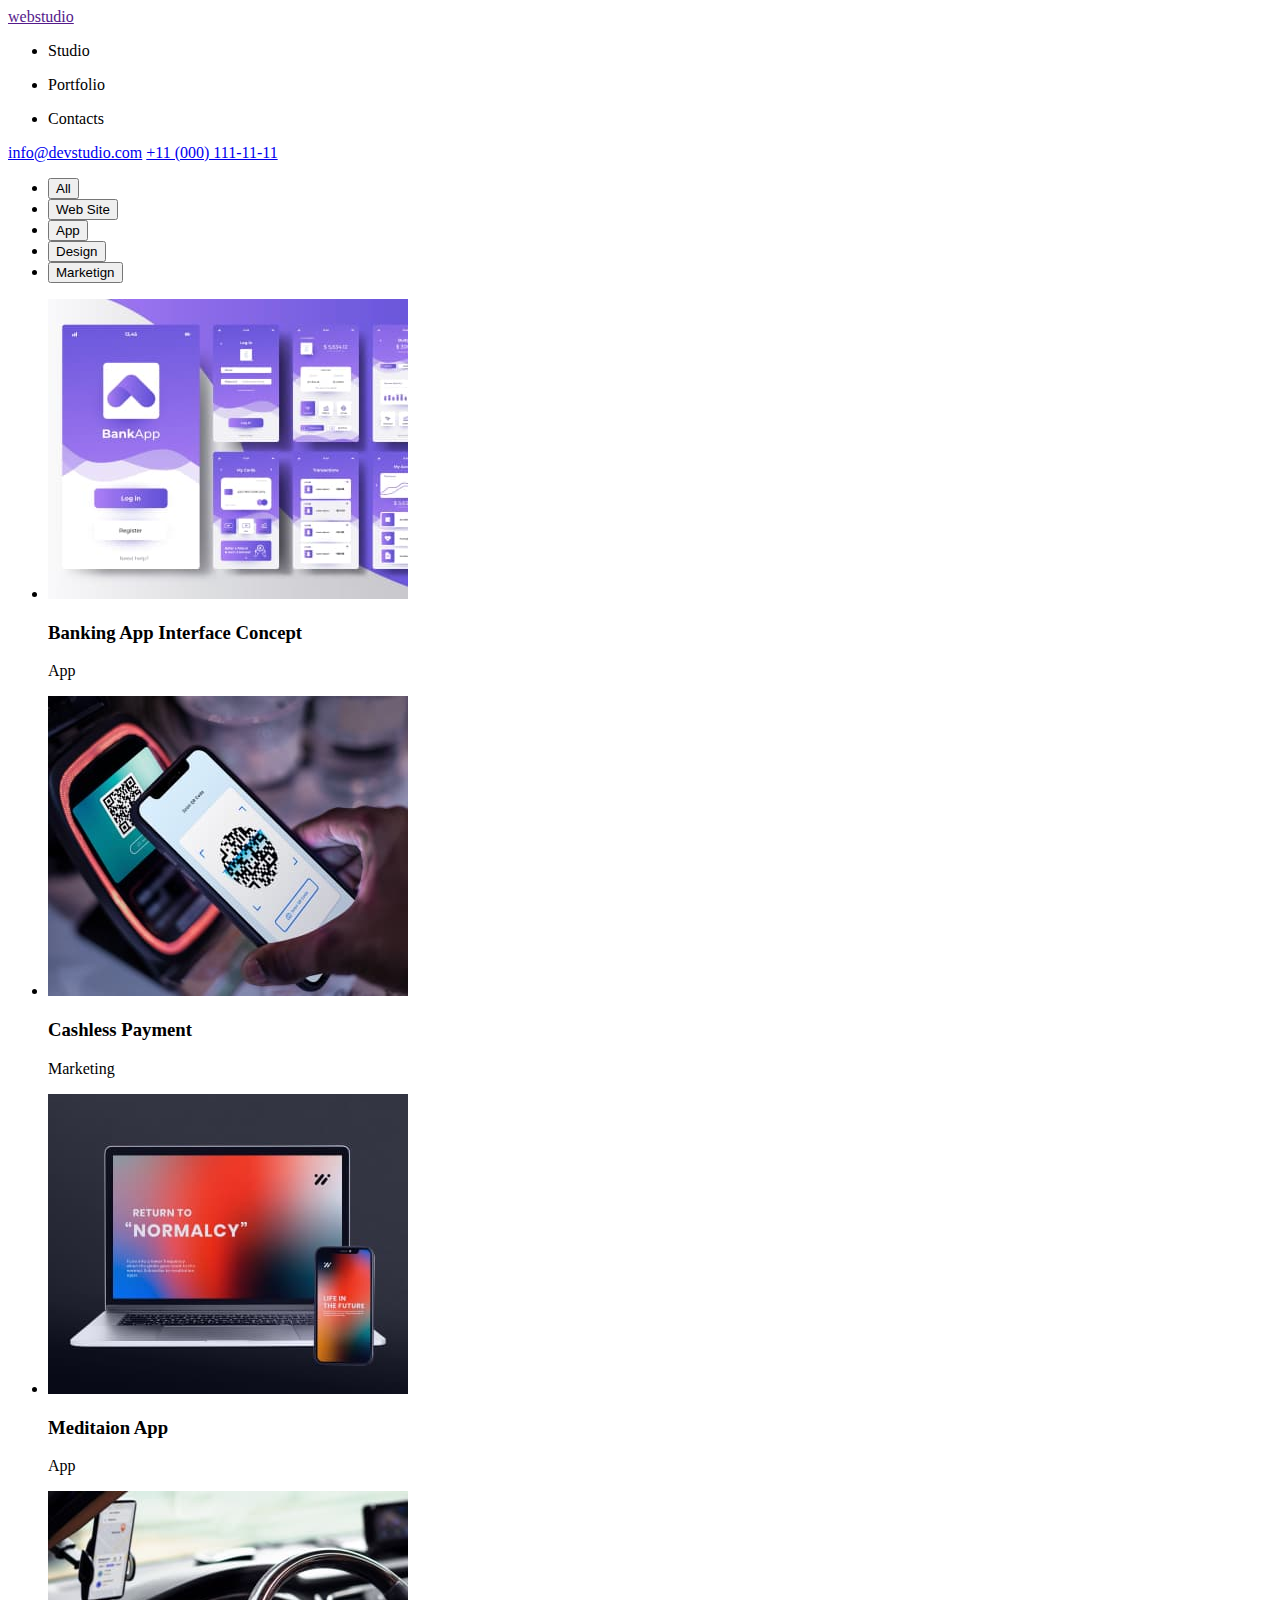
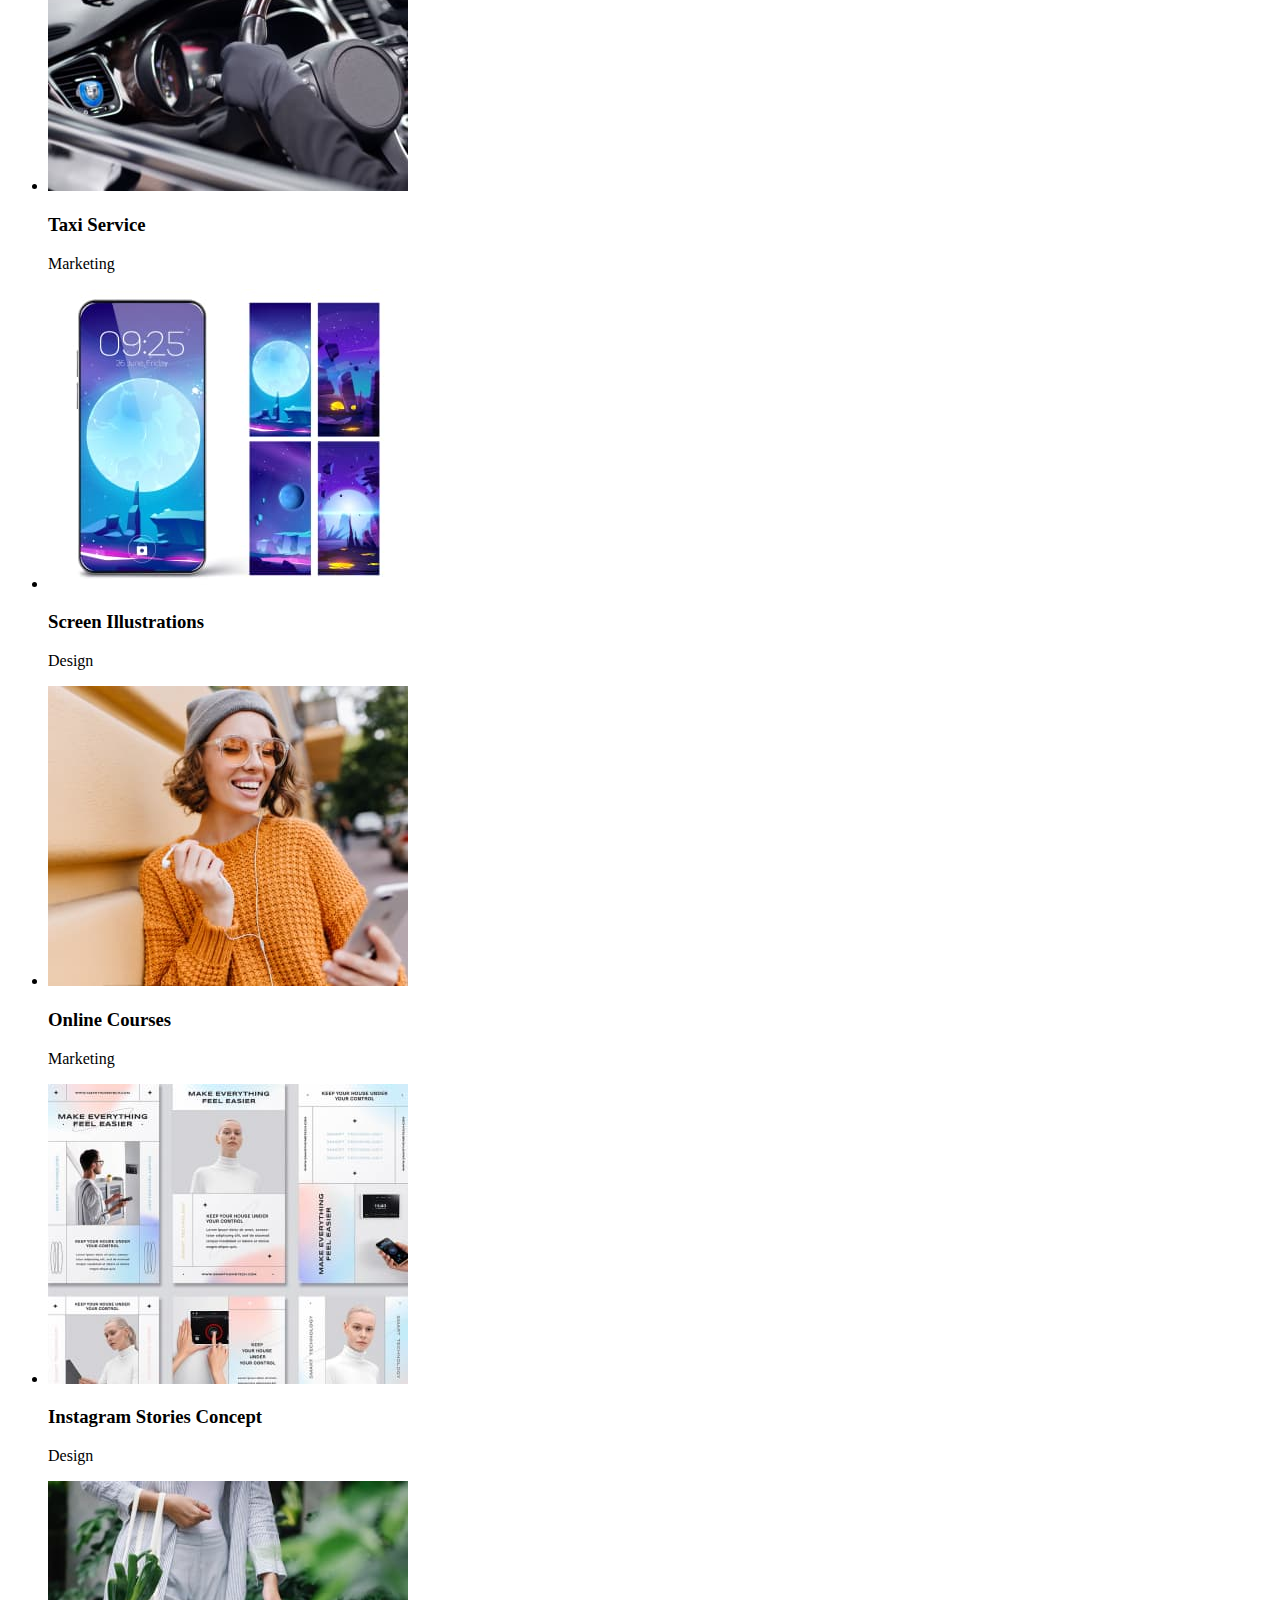
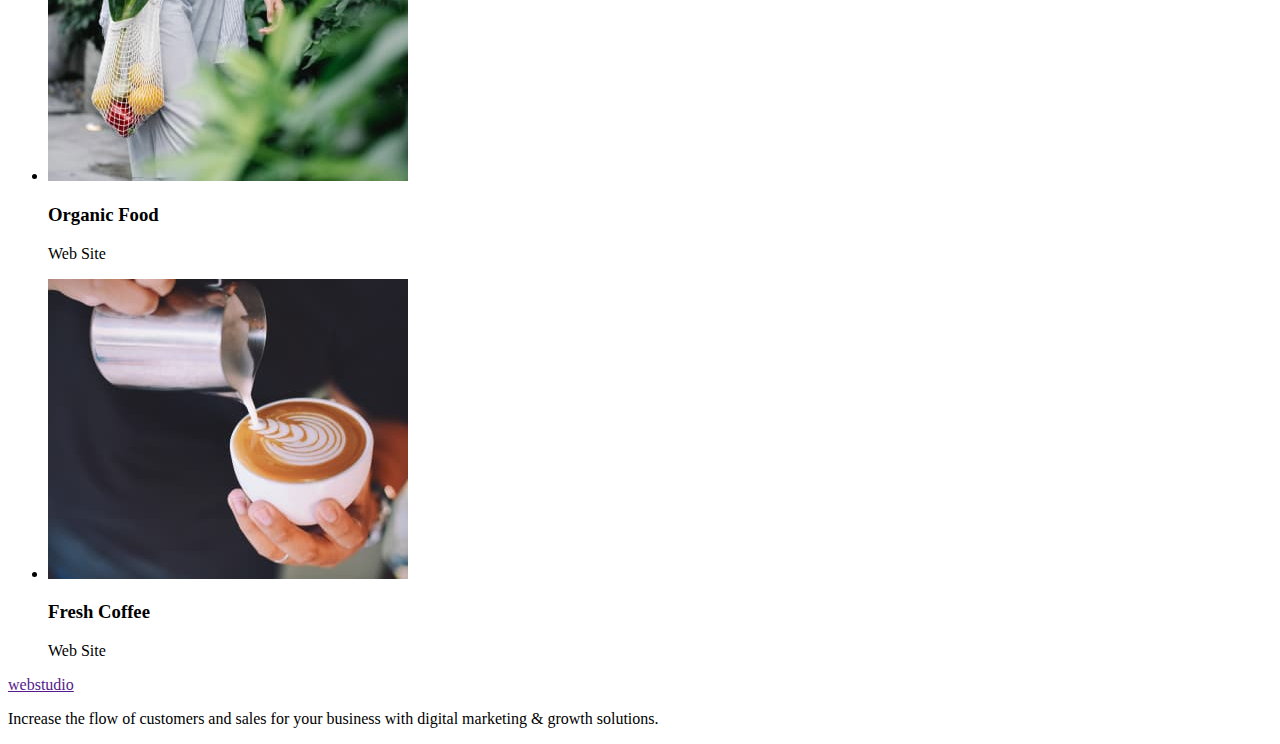
==== portfolio.html @ ae04b188 "made portfolio.html" ====
<!DOCTYPE html>
<html lang="en">
  <head>
    <meta charset="UTF-8" />
    <meta http-equiv="X-UA-Compatible" content="IE=edge" />
    <meta name="viewport" content="width=device-width, initial-scale=1.0" />
    <title>Document</title>
  </head>
  <body>
    <header>
      <a href="">webstudio</a>
      <nav>
        <ul>
          <li>
            <p><a href=""></a>Studio</p>
          </li>
          <li>
            <p><a href=""></a>Portfolio</p>
          </li>
          <li>
            <p><a href=""></a>Contacts</p>
          </li>
        </ul>
      </nav>
      <a href="mailto:info@devstudio.com">info@devstudio.com</a>
      <a href="tel:+110001111111">+11 (000) 111-11-11</a>
    </header>
    <main>
      <section>
        <ul>
          <li><button type="button">All</button></li>
          <li><button type="button">Web Site</button></li>
          <li><button type="button">App</button></li>
          <li><button type="button">Design</button></li>
          <li><button type="button">Marketign</button></li>
        </ul>
        <ul>
          <li>
            <img
              src="./images/portfolio-img-1.jpg"
              alt="banking app"
              width="360"
              height="300"
            />
            <h3>Banking App Interface Concept</h3>
            <p>App</p>
          </li>
          <li>
            <img
              src="./images/portfolio-img-2.jpg"
              alt="cashless payment"
              width="360"
              height="300"
            />
            <h3>Cashless Payment</h3>
            <p>Marketing</p>
          </li>
          <li>
            <img
              src="./images/portfolio-img-3.jpg"
              alt="meditation app"
              width="360"
              height="300"
            />
            <h3>Meditaion App</h3>
            <p>App</p>
          </li>
          <li>
            <img
              src="./images/portfolio-img-4.jpg"
              alt="taxi app"
              width="360"
              height="300"
            />
            <h3>Taxi Service</h3>
            <p>Marketing</p>
          </li>
          <li>
            <img
              src="./images/portfolio-img-5.jpg"
              alt="wallpaper app"
              width="360"
              height="300"
            />
            <h3>Screen Illustrations</h3>
            <p>Design</p>
          </li>
          <li>
            <img
              src="./images/portfolio-img-6.jpg"
              alt="online courses"
              width="360"
              height="300"
            />
            <h3>Online Courses</h3>
            <p>Marketing</p>
          </li>
          <li>
            <img
              src="./images/portfolio-img-7.jpg"
              alt="instagram stories"
              width="360"
              height="300"
            />
            <h3>Instagram Stories Concept</h3>
            <p>Design</p>
          </li>
          <li>
            <img
              src="./images/portfolio-img-8.jpg"
              alt="food website"
              width="360"
              height="300"
            />
            <h3>Organic Food</h3>
            <p>Web Site</p>
          </li>
          <li>
            <img
              src="./images/portfolio-img-9.jpg"
              alt="coffee website"
              width="360"
              height="300"
            />
            <h3>Fresh Coffee</h3>
            <p>Web Site</p>
          </li>
        </ul>
      </section>
    </main>
    <footer>
      <a href="">webstudio</a>
      <p>
        Increase the flow of customers and sales for your business with digital
        marketing & growth solutions.
      </p>
    </footer>
  </body>
</html>
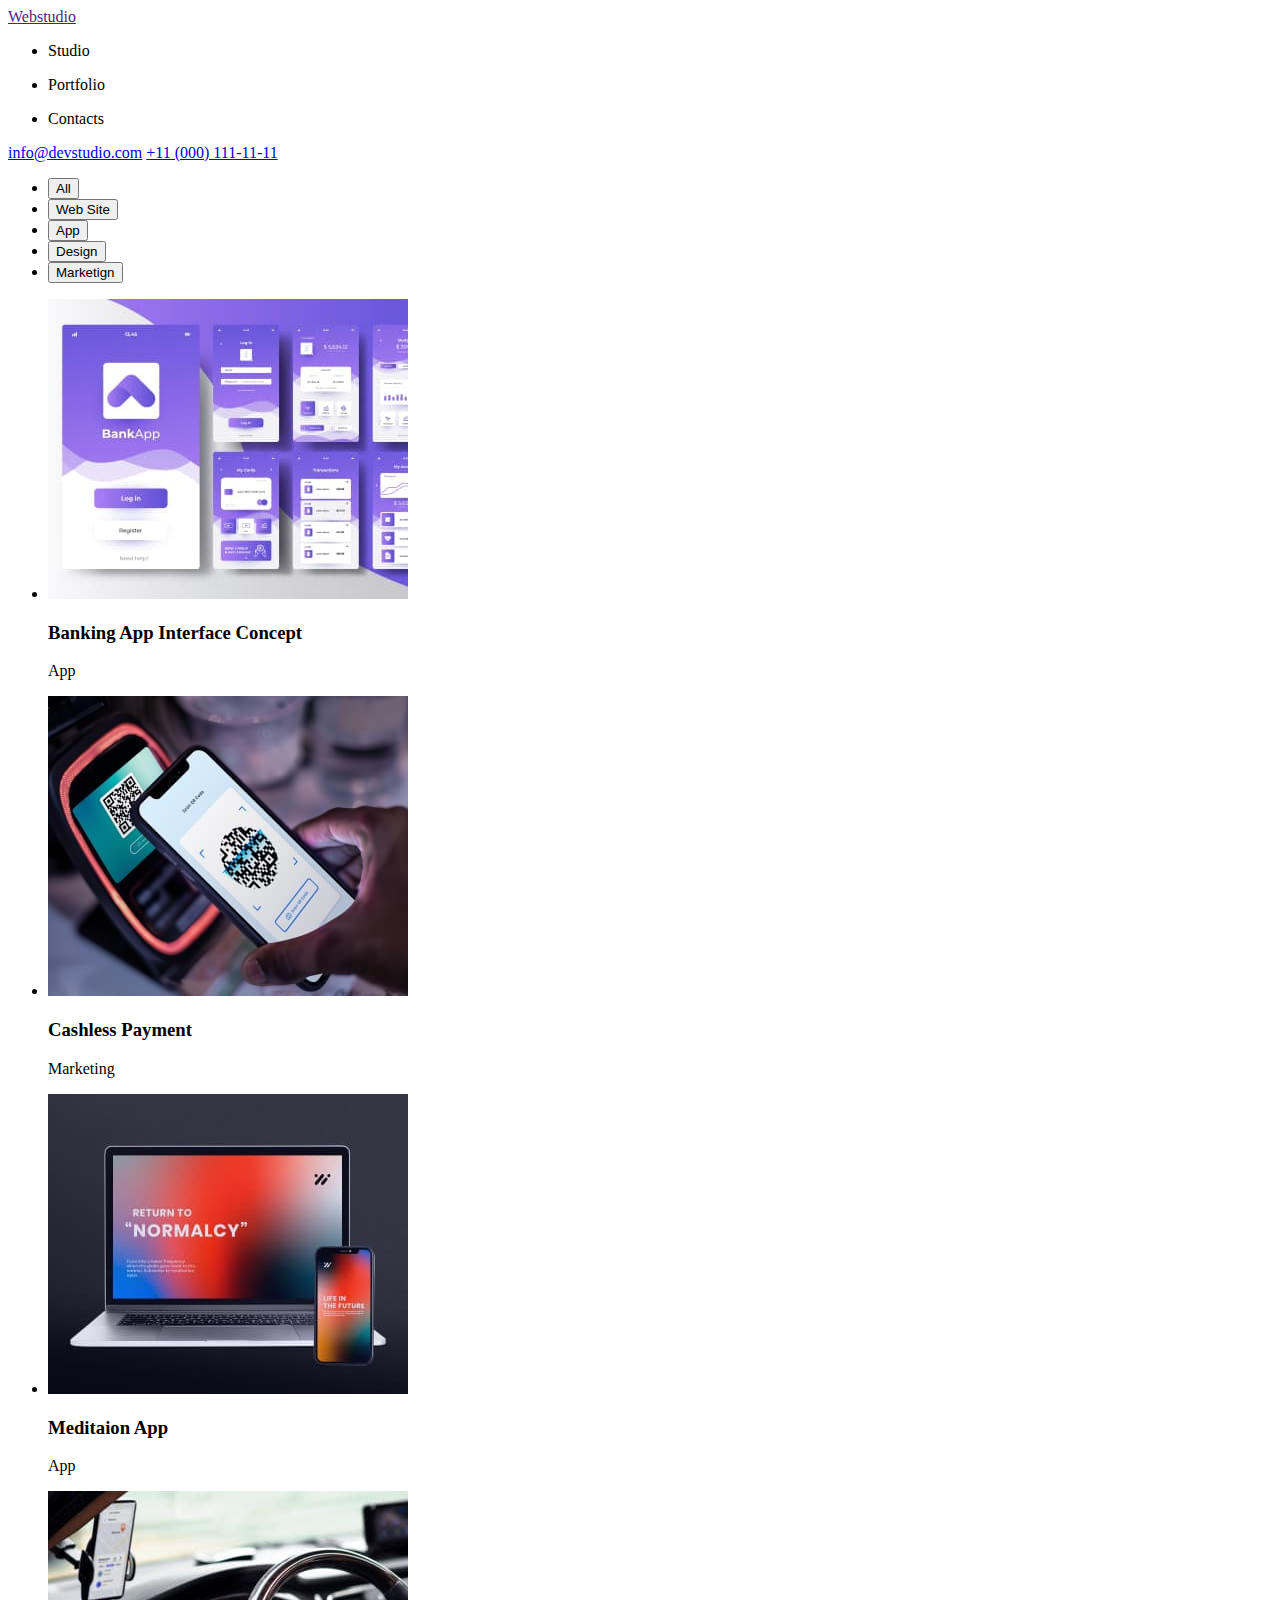
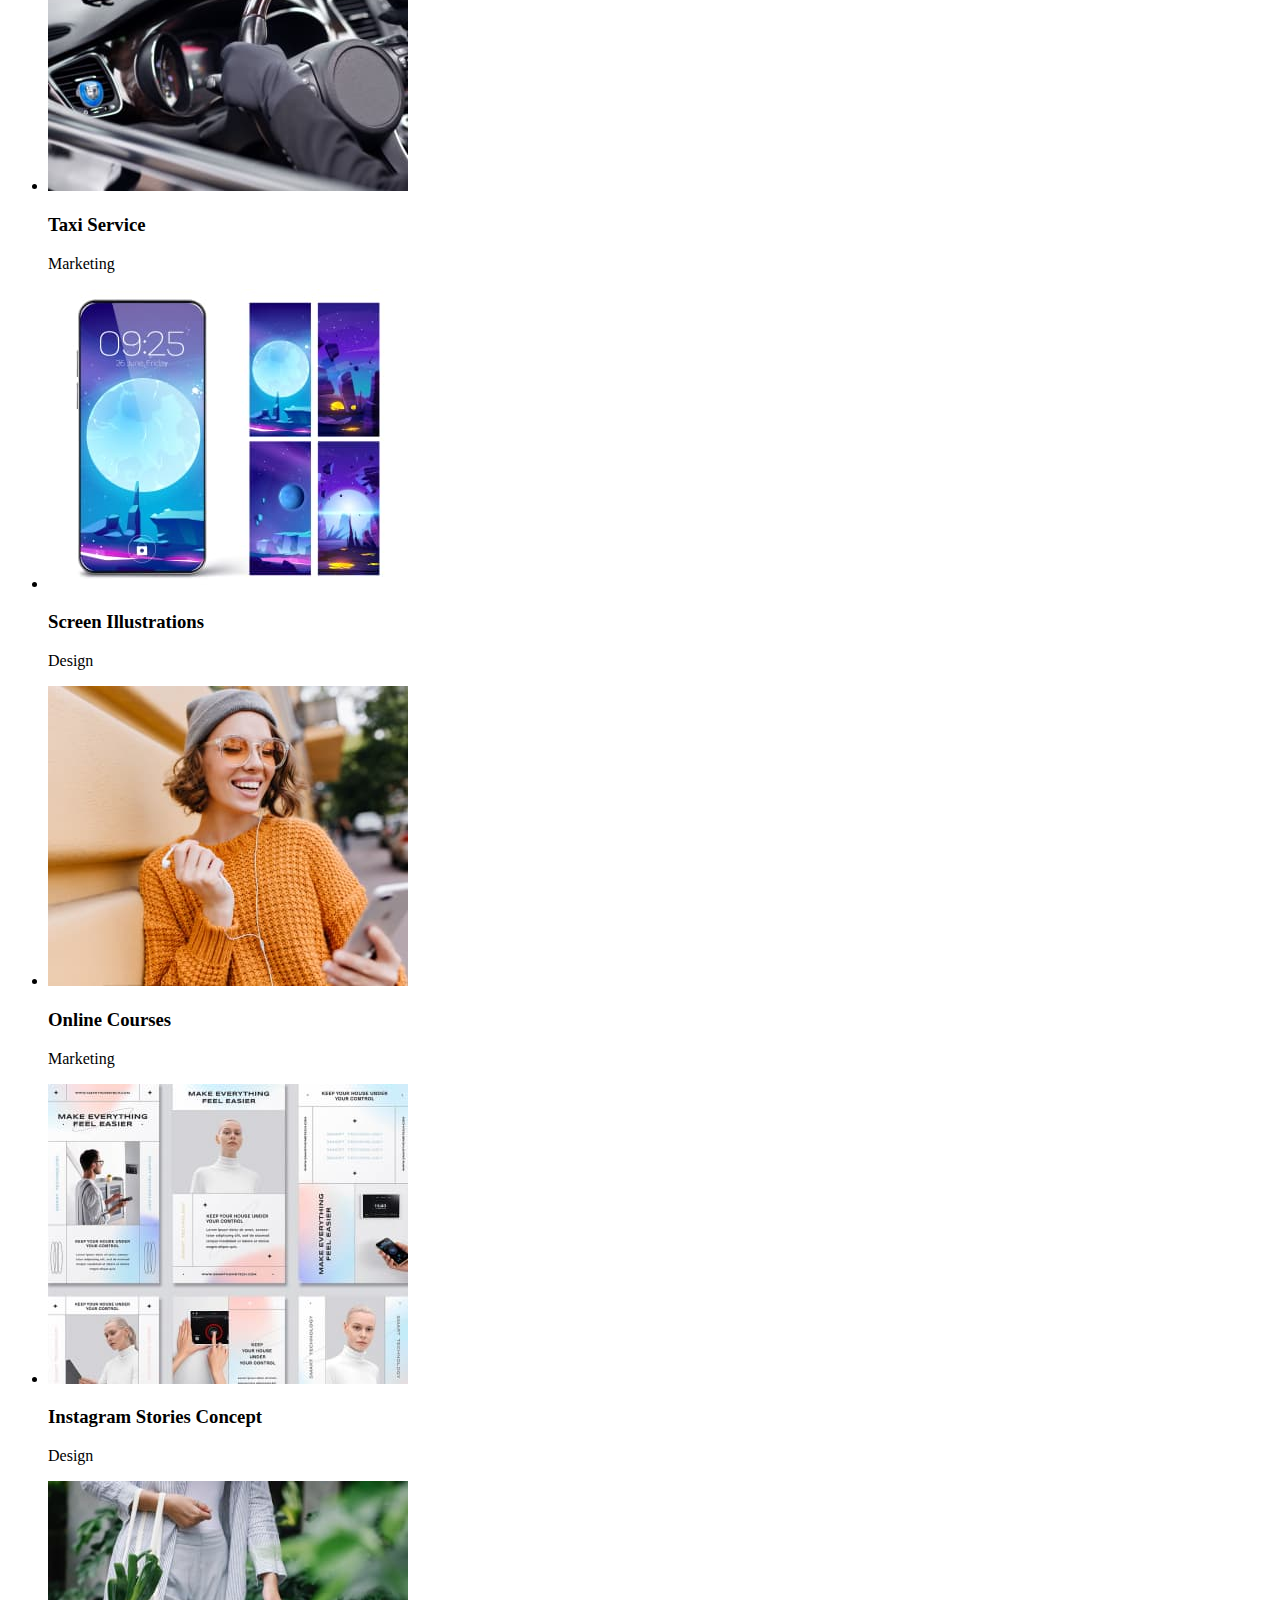
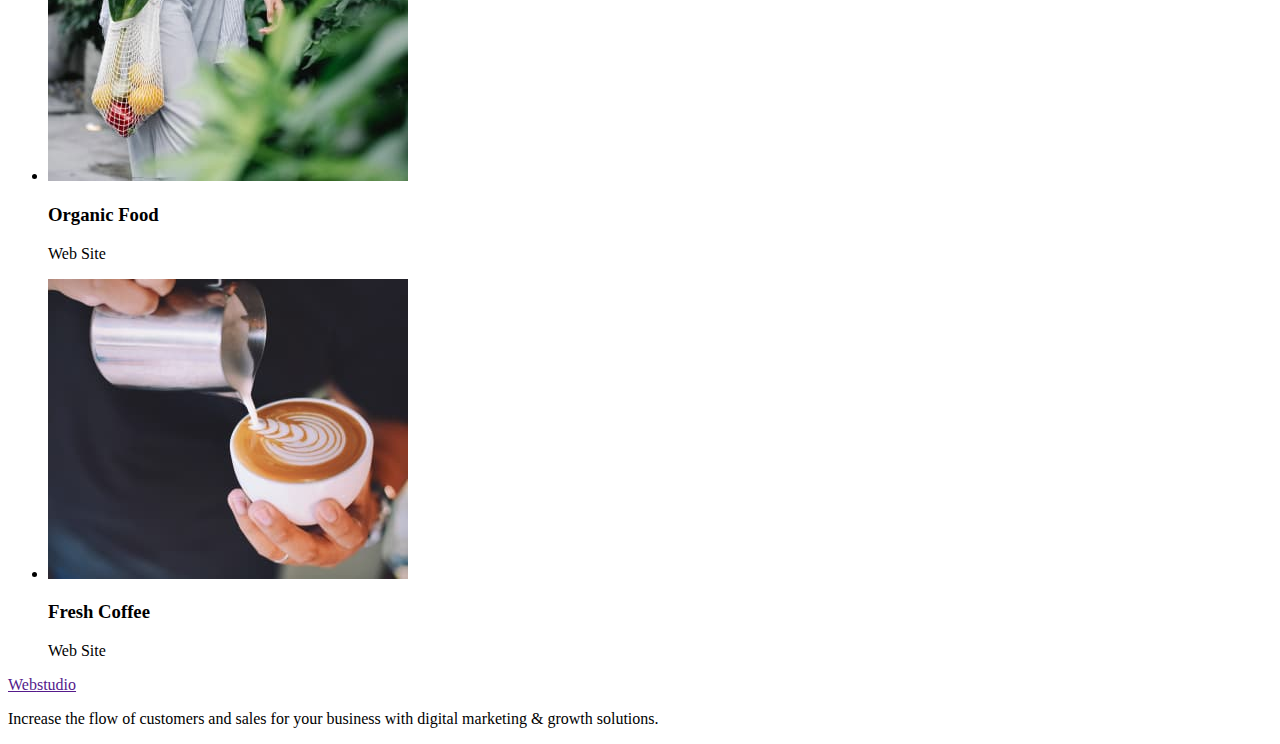
==== commit 86b867d9: "imroved html files" ====
--- a/portfolio.html
+++ b/portfolio.html
@@ -4,18 +4,25 @@
     <meta charset="UTF-8" />
     <meta http-equiv="X-UA-Compatible" content="IE=edge" />
     <meta name="viewport" content="width=device-width, initial-scale=1.0" />
-    <title>Document</title>
+    <title>Portfolio</title>
+    <link rel="preconnect" href="https://fonts.googleapis.com" />
+    <link rel="preconnect" href="https://fonts.gstatic.com" crossorigin />
+    <link
+      href="https://fonts.googleapis.com/css2?family=Raleway:wght@800&family=Roboto:wght@400;500;700;900&display=swap"
+      rel="stylesheet"
+    />
+    <link rel="stylesheet" href="css/styles.css" />
   </head>
   <body>
     <header>
-      <a href="">webstudio</a>
+      <a href=""><span>Web</span>studio</a>
       <nav>
         <ul>
           <li>
-            <p><a href=""></a>Studio</p>
+            <p><a href="./index.html"></a>Studio</p>
           </li>
           <li>
-            <p><a href=""></a>Portfolio</p>
+            <p><a href="./portfolio.html"></a>Portfolio</p>
           </li>
           <li>
             <p><a href=""></a>Contacts</p>
@@ -27,6 +34,7 @@
     </header>
     <main>
       <section>
+        <h2 hidden>section title</h2>
         <ul>
           <li><button type="button">All</button></li>
           <li><button type="button">Web Site</button></li>
@@ -129,7 +137,7 @@
       </section>
     </main>
     <footer>
-      <a href="">webstudio</a>
+      <a href=""><span>Web</span>studio</a>
       <p>
         Increase the flow of customers and sales for your business with digital
         marketing & growth solutions.
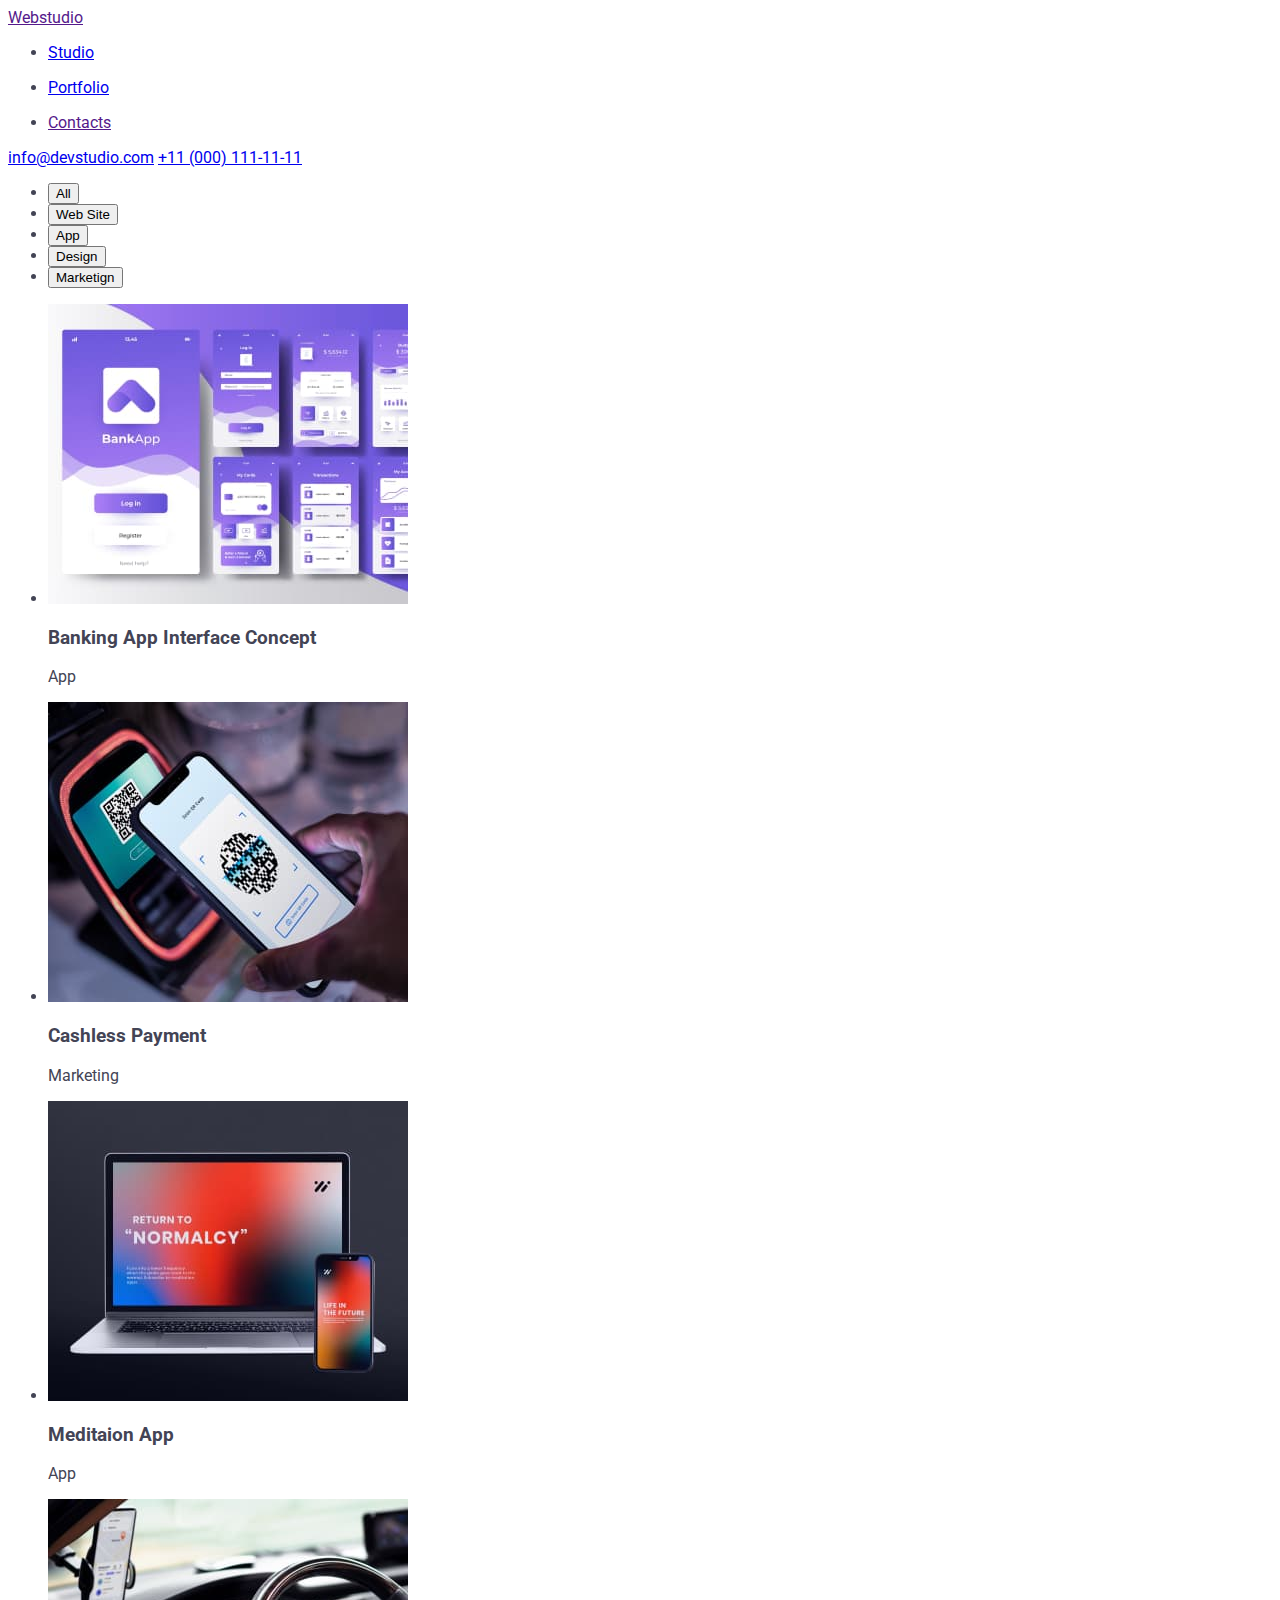
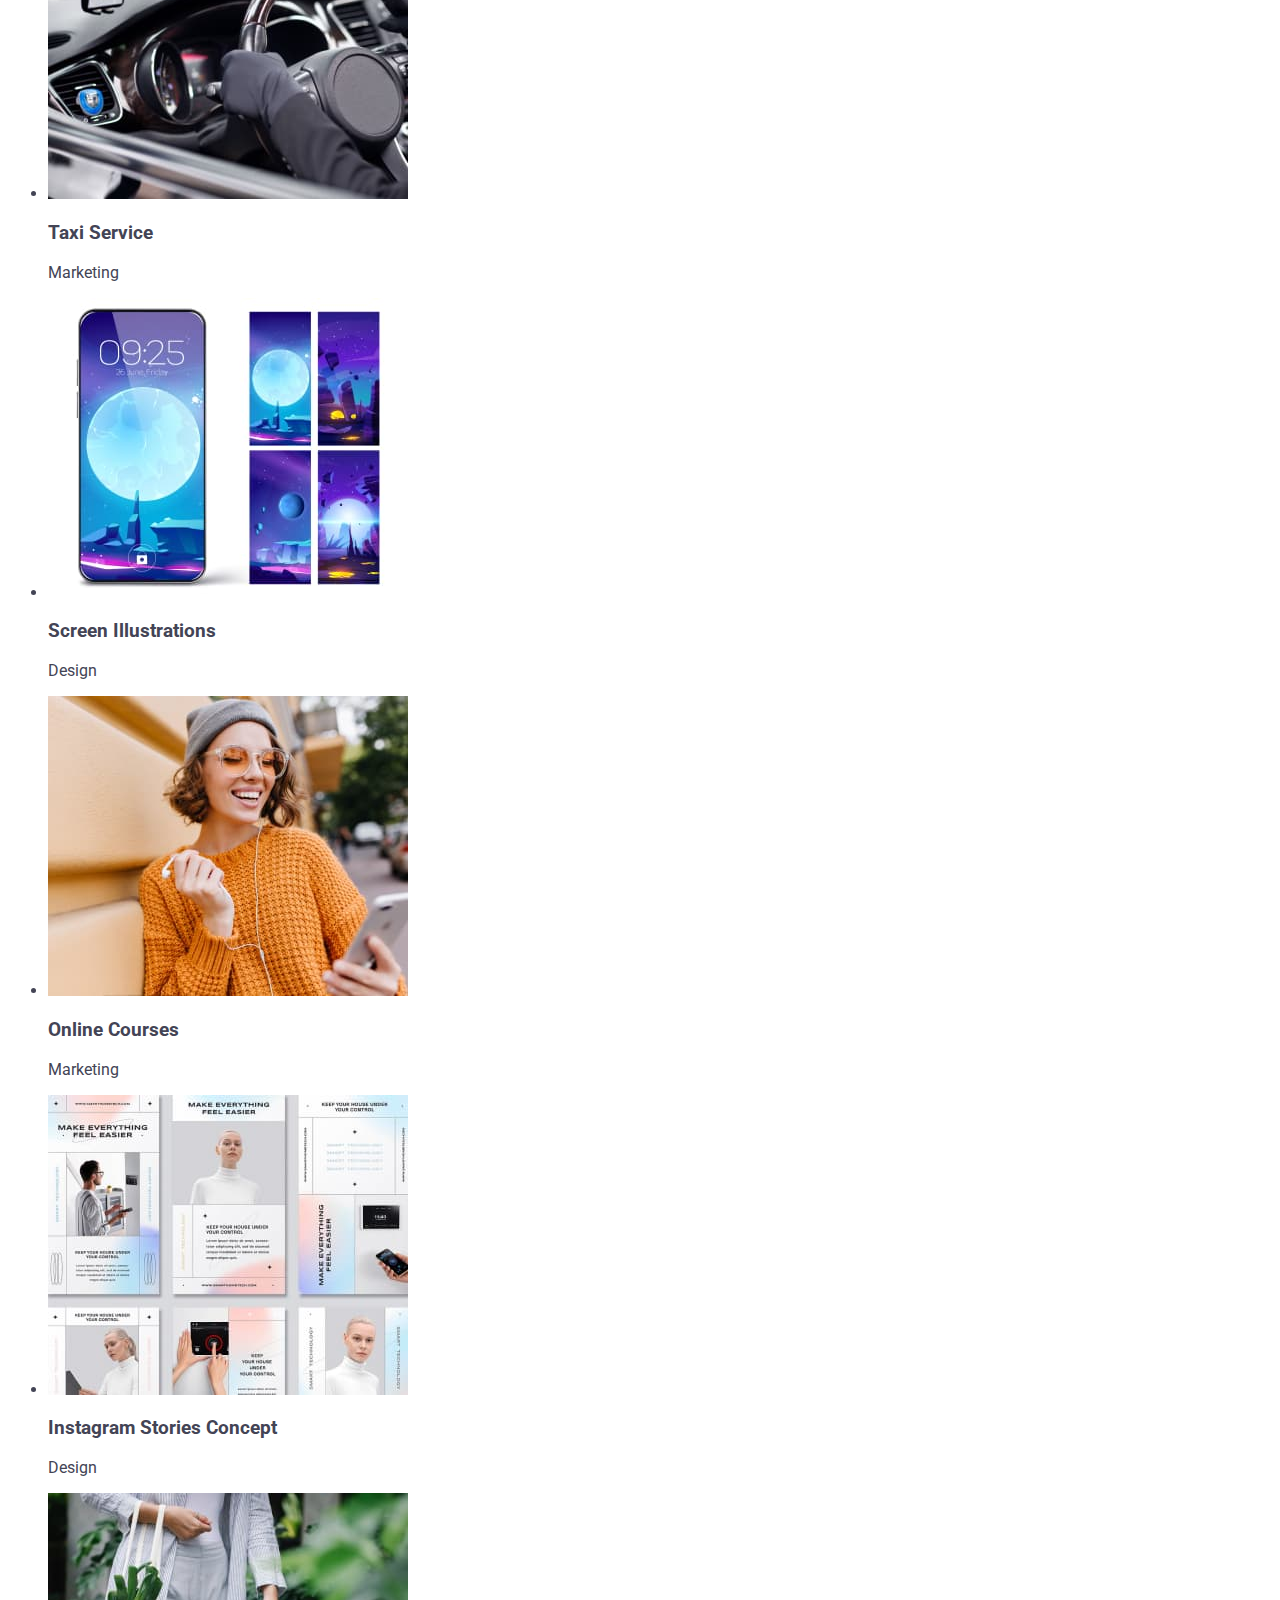
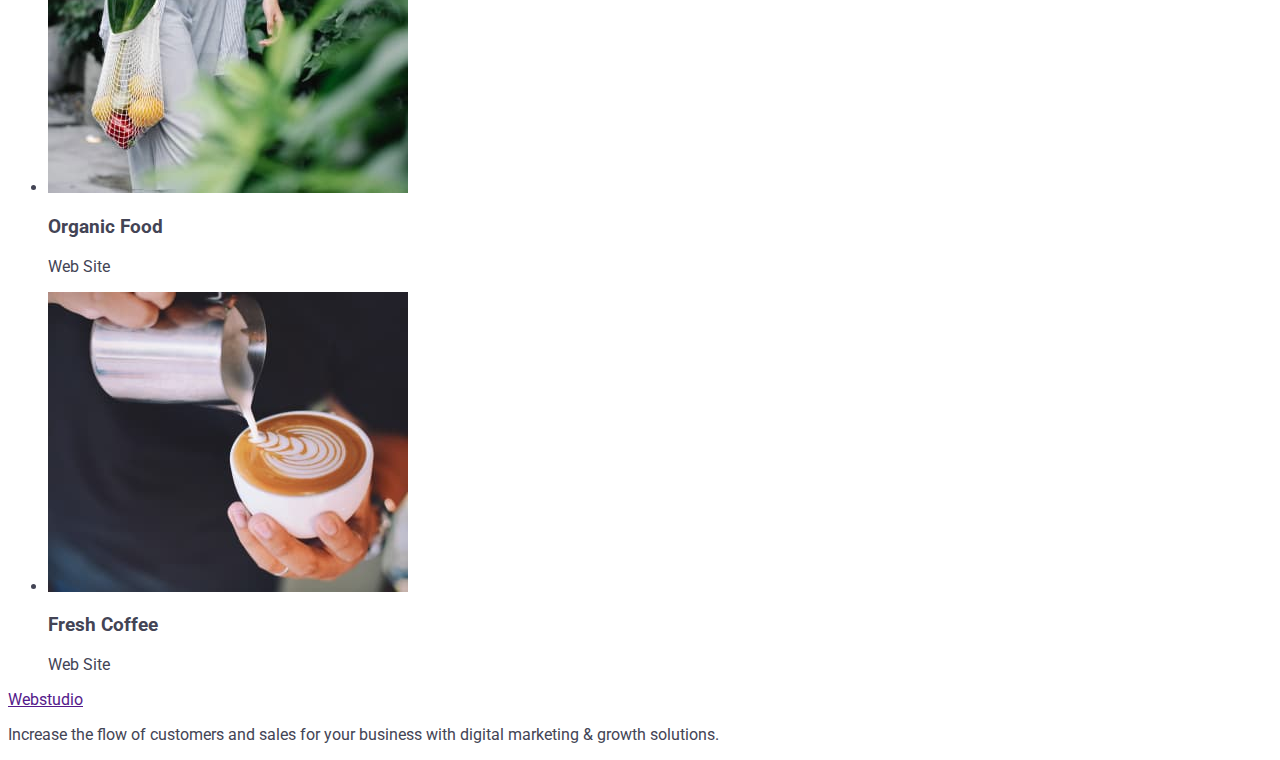
==== commit fea50ad2: "created styles.css" ====
--- a/portfolio.html
+++ b/portfolio.html
@@ -19,13 +19,13 @@
       <nav>
         <ul>
           <li>
-            <p><a href="./index.html"></a>Studio</p>
+            <p><a href="./index.html">Studio</a></p>
           </li>
           <li>
-            <p><a href="./portfolio.html"></a>Portfolio</p>
+            <p><a href="./portfolio.html">Portfolio</a></p>
           </li>
           <li>
-            <p><a href=""></a>Contacts</p>
+            <p><a href="">Contacts</a></p>
           </li>
         </ul>
       </nav>
--- a/css/styles.css
+++ b/css/styles.css
@@ -0,0 +1,4 @@
+body {
+  color: #434455;
+  font-family: "Roboto", sans-serif;
+}
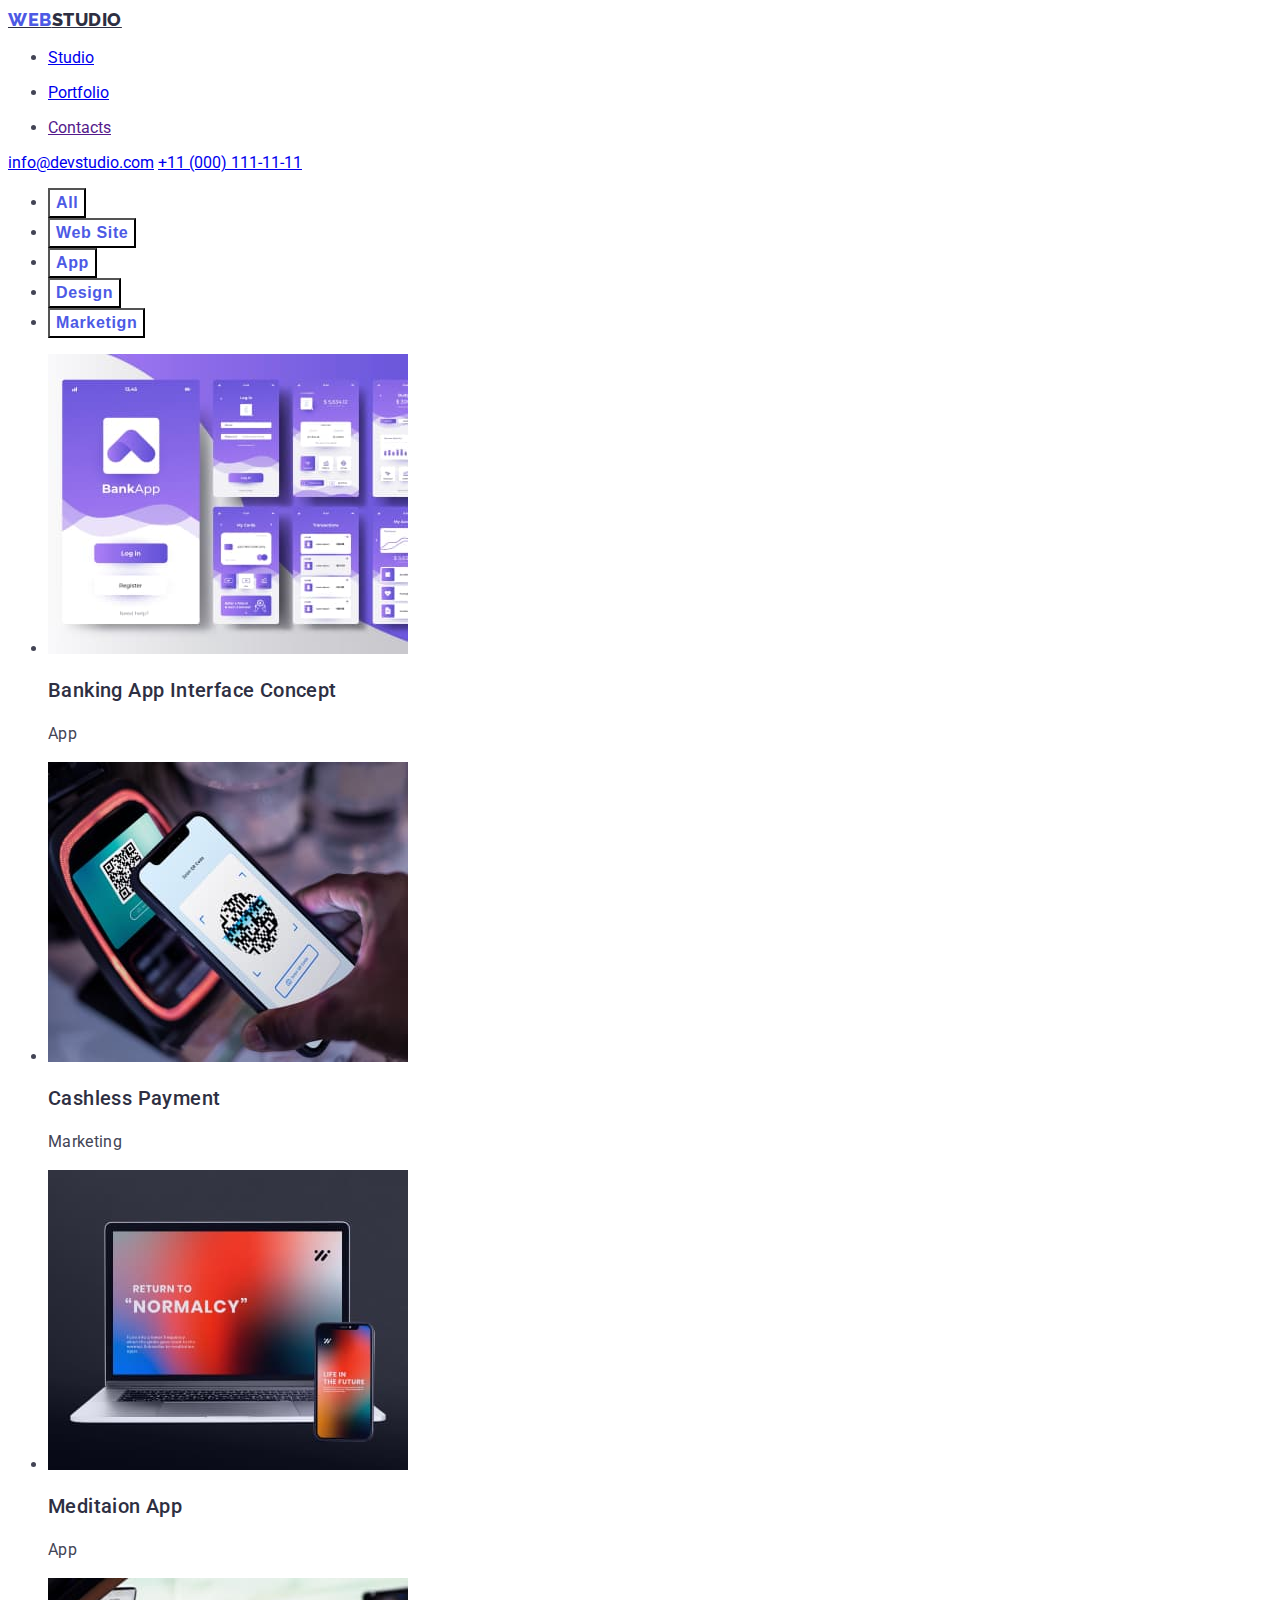
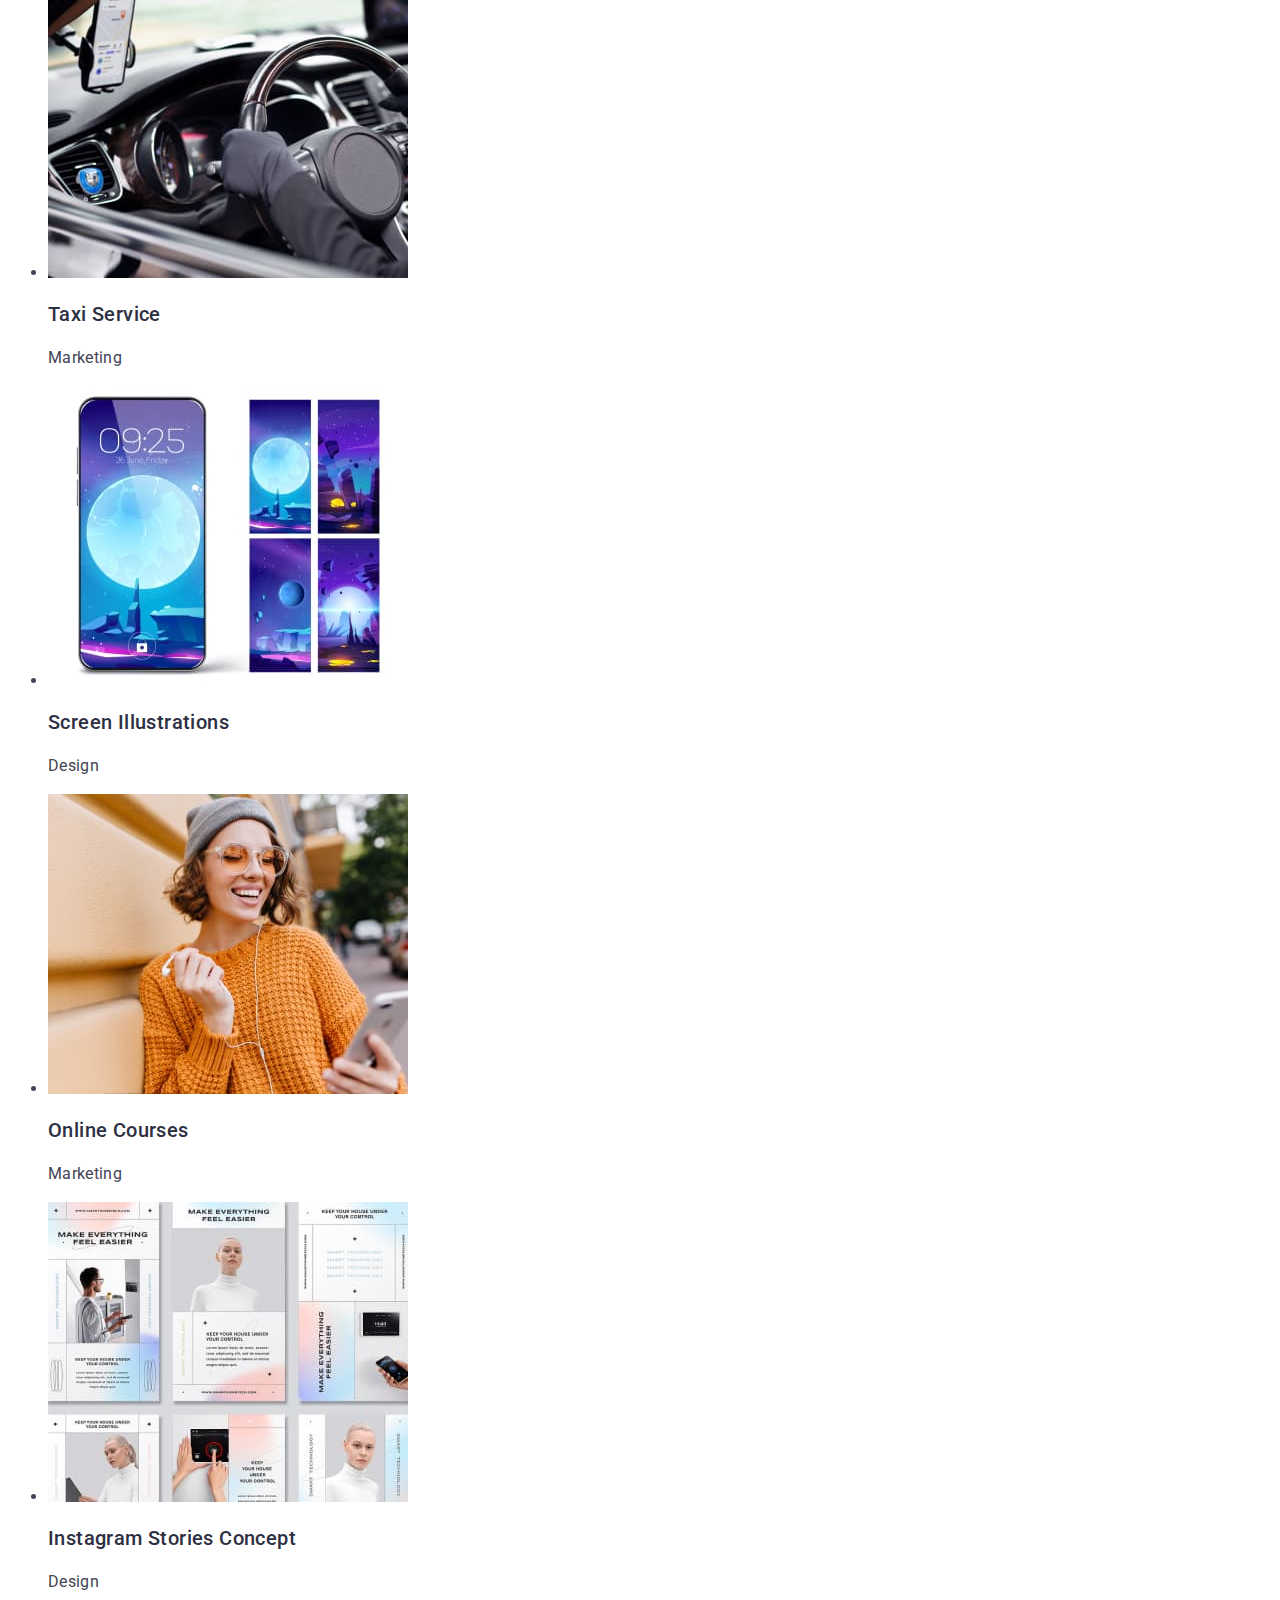
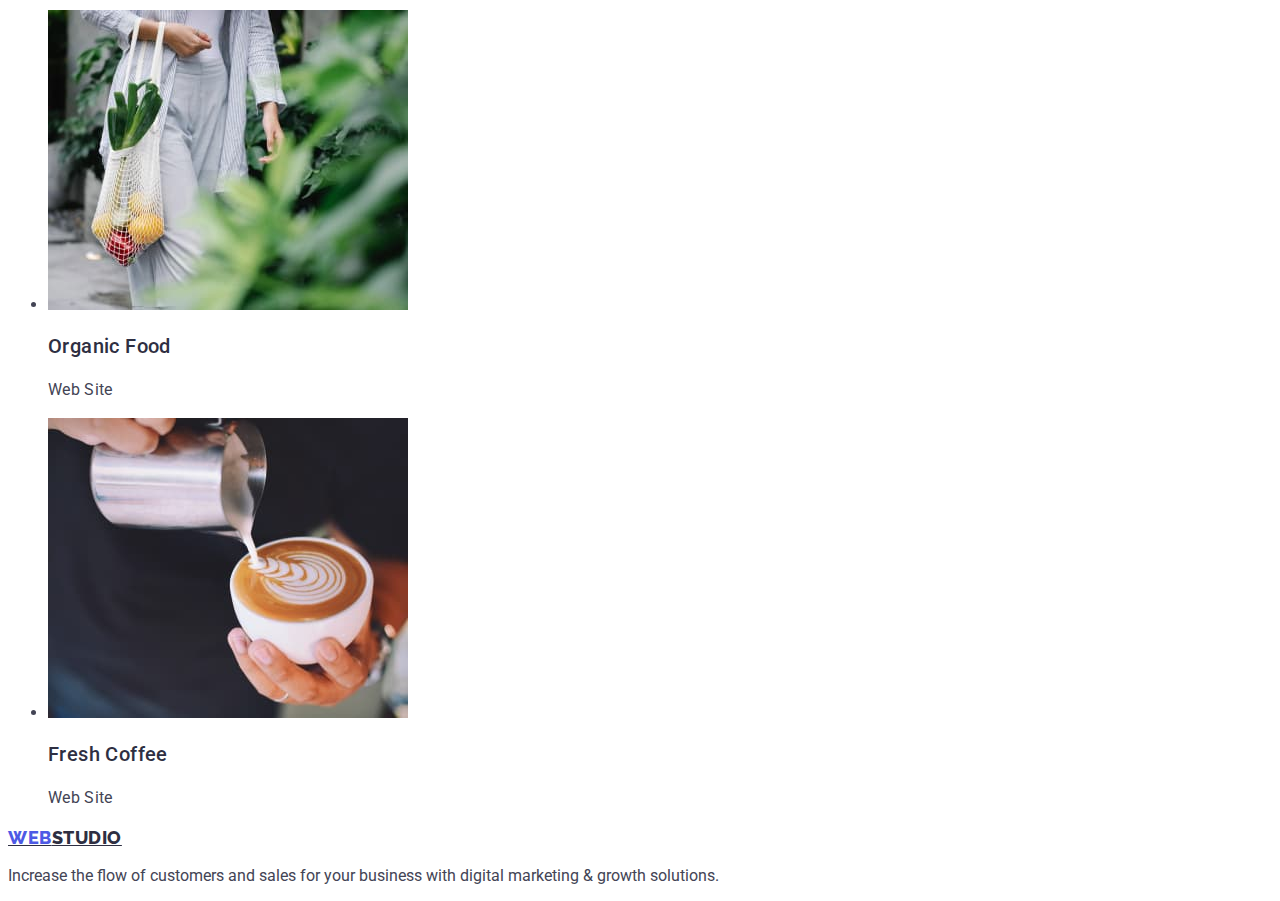
==== commit fd39f25b: "improver styles.css" ====
--- a/portfolio.html
+++ b/portfolio.html
@@ -1,5 +1,6 @@
 <!DOCTYPE html>
 <html lang="en">
+  <!-- ------HEAD------ -->
   <head>
     <meta charset="UTF-8" />
     <meta http-equiv="X-UA-Compatible" content="IE=edge" />
@@ -14,8 +15,9 @@
     <link rel="stylesheet" href="css/styles.css" />
   </head>
   <body>
+    <!-- ------HEADER------ -->
     <header>
-      <a href=""><span>Web</span>studio</a>
+      <a class="logo" href=""><span class="link-logo">Web</span>studio</a>
       <nav>
         <ul>
           <li>
@@ -32,15 +34,23 @@
       <a href="mailto:info@devstudio.com">info@devstudio.com</a>
       <a href="tel:+110001111111">+11 (000) 111-11-11</a>
     </header>
+    <!-- ------MAIN------ -->
     <main>
+      <!-- ------PORTFOLIO PROJECTS------ -->
       <section>
         <h2 hidden>section title</h2>
         <ul>
-          <li><button type="button">All</button></li>
-          <li><button type="button">Web Site</button></li>
-          <li><button type="button">App</button></li>
-          <li><button type="button">Design</button></li>
-          <li><button type="button">Marketign</button></li>
+          <li><button class="selection-button" type="button">All</button></li>
+          <li>
+            <button class="selection-button" type="button">Web Site</button>
+          </li>
+          <li><button class="selection-button" type="button">App</button></li>
+          <li>
+            <button class="selection-button" type="button">Design</button>
+          </li>
+          <li>
+            <button class="selection-button" type="button">Marketign</button>
+          </li>
         </ul>
         <ul>
           <li>
@@ -50,8 +60,8 @@
               width="360"
               height="300"
             />
-            <h3>Banking App Interface Concept</h3>
-            <p>App</p>
+            <h3 class="item-title">Banking App Interface Concept</h3>
+            <p class="item-text">App</p>
           </li>
           <li>
             <img
@@ -60,8 +70,8 @@
               width="360"
               height="300"
             />
-            <h3>Cashless Payment</h3>
-            <p>Marketing</p>
+            <h3 class="item-title">Cashless Payment</h3>
+            <p class="item-text">Marketing</p>
           </li>
           <li>
             <img
@@ -70,8 +80,8 @@
               width="360"
               height="300"
             />
-            <h3>Meditaion App</h3>
-            <p>App</p>
+            <h3 class="item-title">Meditaion App</h3>
+            <p class="item-text">App</p>
           </li>
           <li>
             <img
@@ -80,8 +90,8 @@
               width="360"
               height="300"
             />
-            <h3>Taxi Service</h3>
-            <p>Marketing</p>
+            <h3 class="item-title">Taxi Service</h3>
+            <p class="item-text">Marketing</p>
           </li>
           <li>
             <img
@@ -90,8 +100,8 @@
               width="360"
               height="300"
             />
-            <h3>Screen Illustrations</h3>
-            <p>Design</p>
+            <h3 class="item-title">Screen Illustrations</h3>
+            <p class="item-text">Design</p>
           </li>
           <li>
             <img
@@ -100,8 +110,8 @@
               width="360"
               height="300"
             />
-            <h3>Online Courses</h3>
-            <p>Marketing</p>
+            <h3 class="item-title">Online Courses</h3>
+            <p class="item-text">Marketing</p>
           </li>
           <li>
             <img
@@ -110,8 +120,8 @@
               width="360"
               height="300"
             />
-            <h3>Instagram Stories Concept</h3>
-            <p>Design</p>
+            <h3 class="item-title">Instagram Stories Concept</h3>
+            <p class="item-text">Design</p>
           </li>
           <li>
             <img
@@ -120,8 +130,8 @@
               width="360"
               height="300"
             />
-            <h3>Organic Food</h3>
-            <p>Web Site</p>
+            <h3 class="item-title">Organic Food</h3>
+            <p class="item-text">Web Site</p>
           </li>
           <li>
             <img
@@ -130,14 +140,15 @@
               width="360"
               height="300"
             />
-            <h3>Fresh Coffee</h3>
-            <p>Web Site</p>
+            <h3 class="item-title" class="item-text">Fresh Coffee</h3>
+            <p class="item-text">Web Site</p>
           </li>
         </ul>
       </section>
     </main>
+    <!-- ------FOOTER------ -->
     <footer>
-      <a href=""><span>Web</span>studio</a>
+      <a class="logo" href=""><span class="link-logo">Web</span>studio</a>
       <p>
         Increase the flow of customers and sales for your business with digital
         marketing & growth solutions.
--- a/css/styles.css
+++ b/css/styles.css
@@ -1,4 +1,67 @@
+:root {
+  --ordinary-text-color: #434455;
+  --list-title-color: #2e2f42;
+  --interractive-elements-color: #4d5ae5;
+  --background-button-1: #f4f4fd;
+  --background-button-2: #404bbf;
+  --hower-button-text: #ffffff;
+}
+
 body {
   color: #434455;
   font-family: "Roboto", sans-serif;
 }
+
+.item-title {
+  font-weight: 500;
+  font-size: 20px;
+  line-height: 1.2;
+  letter-spacing: 0.02em;
+  color: var(--list-title-color);
+}
+
+.item-text {
+  font-size: 16px;
+  line-height: 1.5;
+  letter-spacing: 0.02em;
+  color: var(--ordinary-text-color);
+}
+
+.selection-button {
+  font-weight: 600;
+  font-size: 16px;
+  line-height: 1.5;
+  letter-spacing: 0.04em;
+  color: var(--interractive-elements-color);
+  background-color: var(--background-color-1);
+}
+
+.selection-button:hover,
+.selectionbutton:focus {
+  color: var(--hower-button-text);
+  background-color: var(--background-button-2);
+}
+
+.button {
+}
+
+.button:hover,
+.button:focus {
+}
+
+.logo {
+  font-family: "Raleway", sans-serif;
+  font-style: normal;
+  font-weight: 800;
+  font-size: 18px;
+  line-height: 1.33;
+  display: flex;
+  align-items: center;
+  letter-spacing: 0.03em;
+  text-transform: uppercase;
+  color: var(--list-title-color);
+}
+
+.link-logo {
+  color: var(--interractive-elements-color);
+}
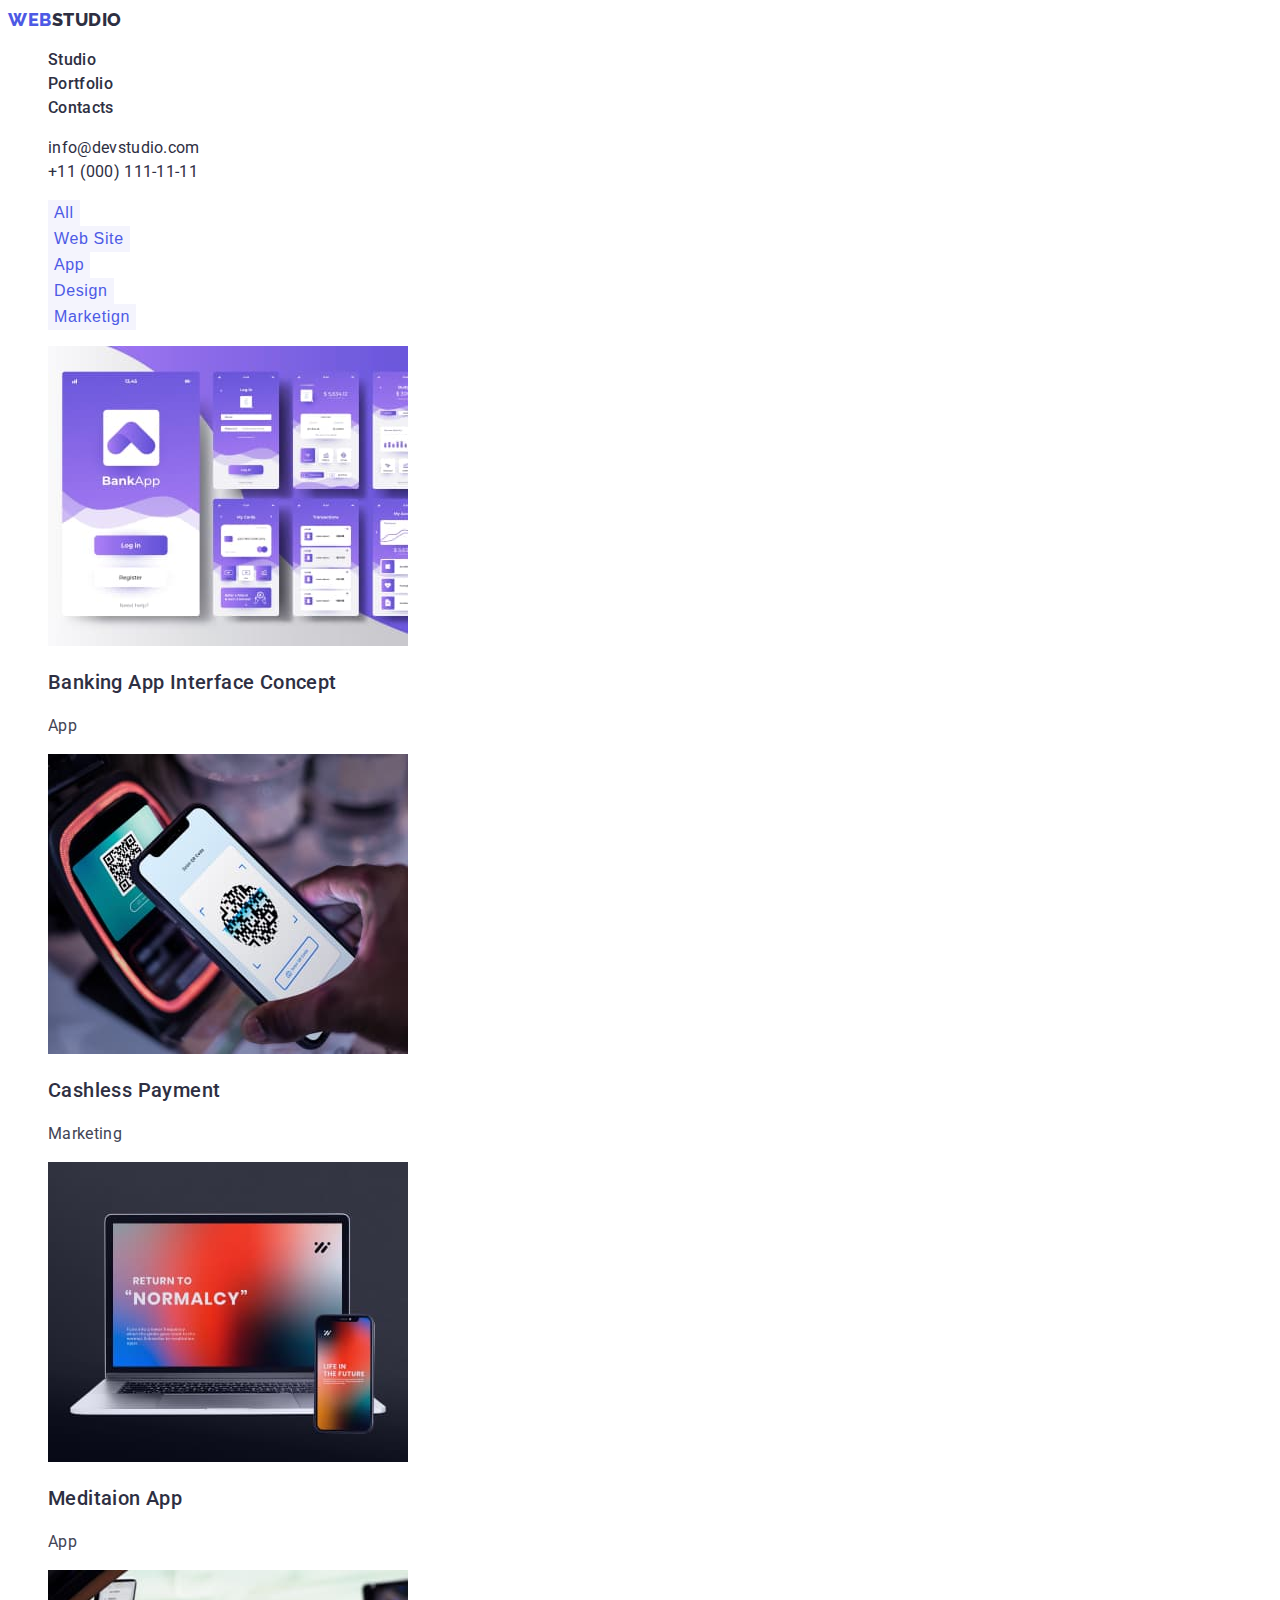
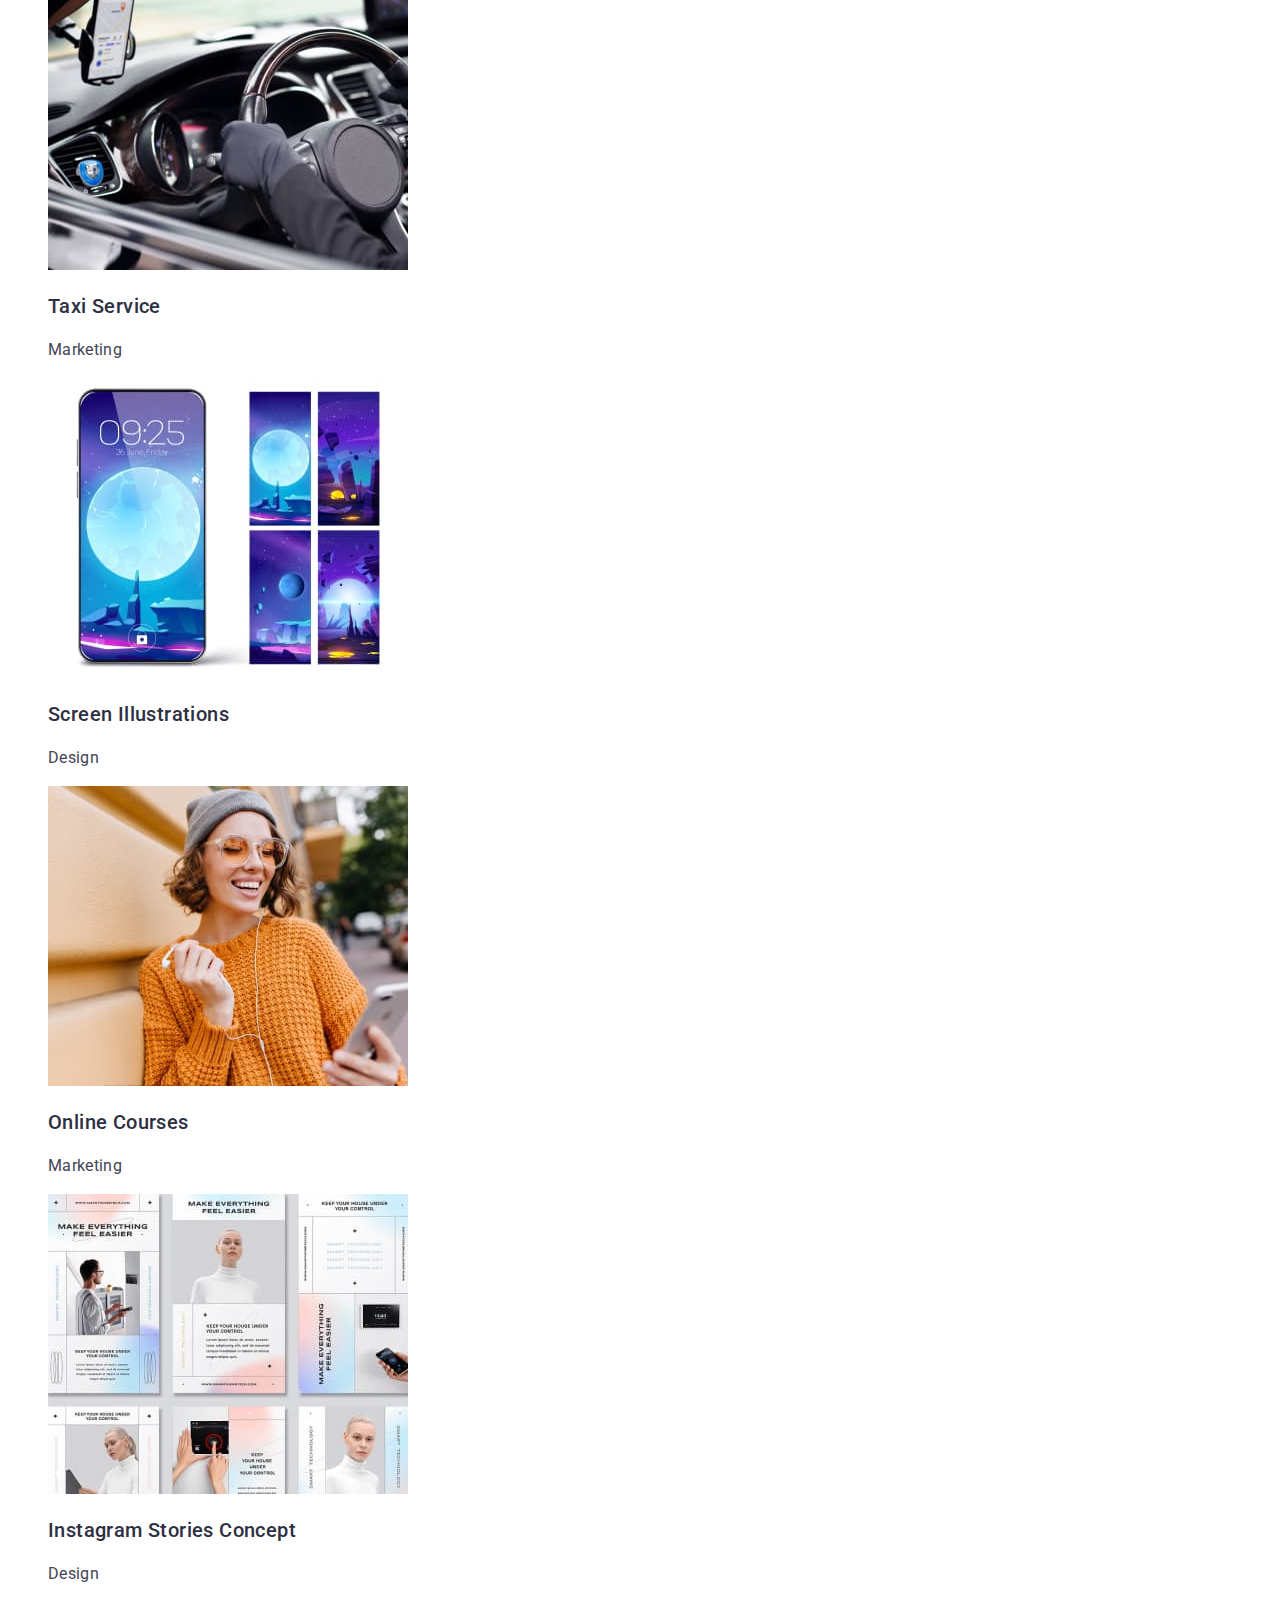
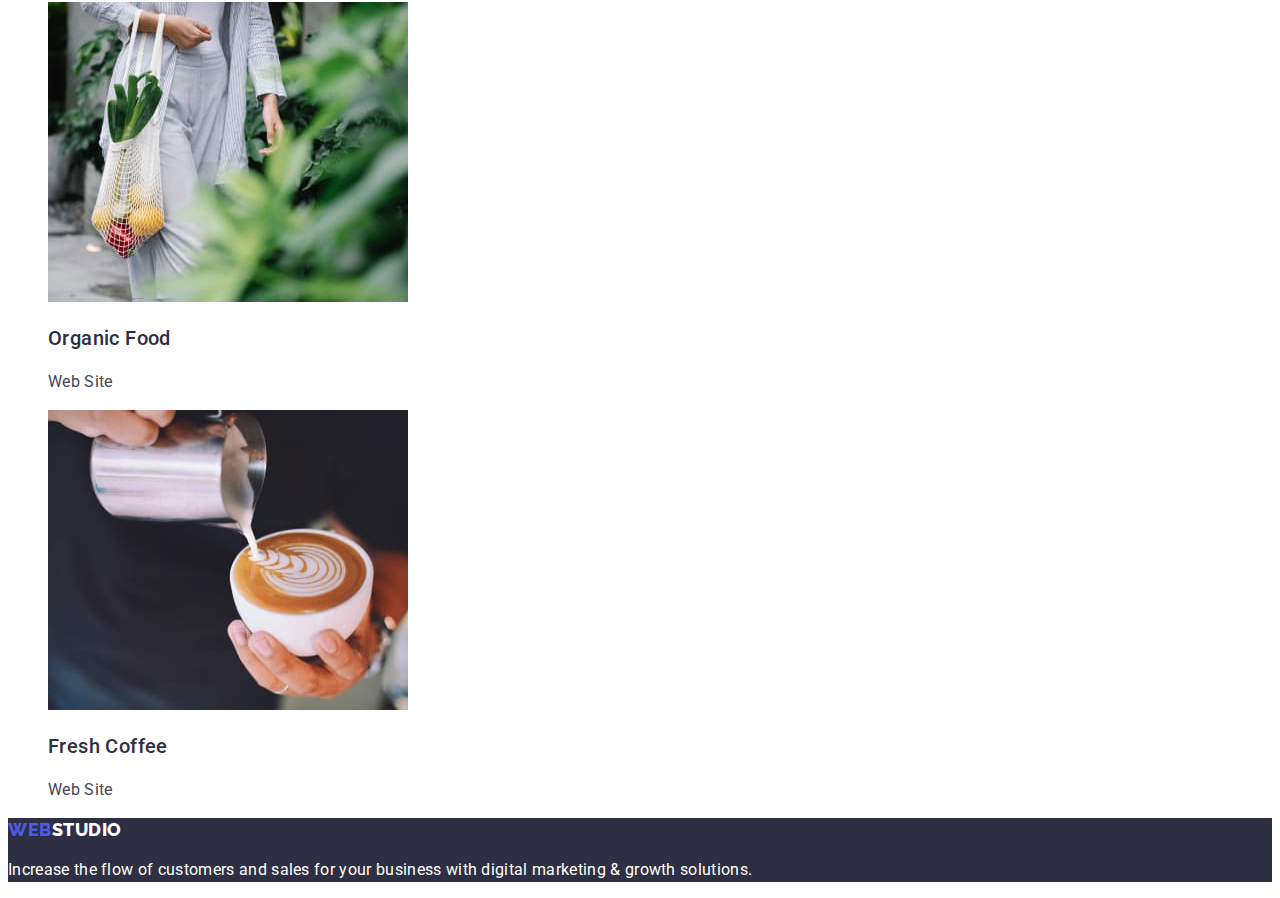
==== commit 43c58b3f: "imroved styles.css" ====
--- a/portfolio.html
+++ b/portfolio.html
@@ -17,139 +17,150 @@
   <body>
     <!-- ------HEADER------ -->
     <header>
-      <a class="logo" href=""><span class="link-logo">Web</span>studio</a>
+      <a class="logo" href="./index.html"
+        ><span class="link-logo">Web</span>Studio</a
+      >
       <nav>
-        <ul>
-          <li>
-            <p><a href="./index.html">Studio</a></p>
-          </li>
-          <li>
-            <p><a href="./portfolio.html">Portfolio</a></p>
-          </li>
-          <li>
-            <p><a href="">Contacts</a></p>
-          </li>
+        <ul class="navigation-links">
+          <li><a class="link" href="./index.html">Studio</a></li>
+          <li><a class="link" href="./portfolio.html">Portfolio</a></li>
+          <li><a class="link" href="">Contacts</a></li>
         </ul>
       </nav>
-      <a href="mailto:info@devstudio.com">info@devstudio.com</a>
-      <a href="tel:+110001111111">+11 (000) 111-11-11</a>
+
+      <ul class="contacts list">
+        <li>
+          <a class="link" href="mailto:info@devstudio.com"
+            >info@devstudio.com</a
+          >
+        </li>
+        <li>
+          <a class="link" href="tel:+110001111111">+11 (000) 111-11-11</a>
+        </li>
+      </ul>
     </header>
     <!-- ------MAIN------ -->
     <main>
       <!-- ------PORTFOLIO PROJECTS------ -->
       <section>
-        <h2 hidden>section title</h2>
-        <ul>
-          <li><button class="selection-button" type="button">All</button></li>
-          <li>
+        <h2 class="section-title" hidden>section title</h2>
+        <ul class="list">
+          <li class="list-element">
+            <button class="selection-button" type="button">All</button>
+          </li>
+          <li class="list-element">
             <button class="selection-button" type="button">Web Site</button>
           </li>
-          <li><button class="selection-button" type="button">App</button></li>
-          <li>
+          <li class="list-element">
+            <button class="selection-button" type="button">App</button>
+          </li>
+          <li class="list-element">
             <button class="selection-button" type="button">Design</button>
           </li>
-          <li>
+          <li class="list-element">
             <button class="selection-button" type="button">Marketign</button>
           </li>
         </ul>
-        <ul>
-          <li>
+        <ul class="list">
+          <li class="list-element">
             <img
               src="./images/portfolio-img-1.jpg"
               alt="banking app"
               width="360"
               height="300"
             />
-            <h3 class="item-title">Banking App Interface Concept</h3>
-            <p class="item-text">App</p>
+            <h3 class="title">Banking App Interface Concept</h3>
+            <p class="text">App</p>
           </li>
-          <li>
+          <li class="list-element">
             <img
               src="./images/portfolio-img-2.jpg"
               alt="cashless payment"
               width="360"
               height="300"
             />
-            <h3 class="item-title">Cashless Payment</h3>
-            <p class="item-text">Marketing</p>
+            <h3 class="title">Cashless Payment</h3>
+            <p class="text">Marketing</p>
           </li>
-          <li>
+          <li class="list-element">
             <img
               src="./images/portfolio-img-3.jpg"
               alt="meditation app"
               width="360"
               height="300"
             />
-            <h3 class="item-title">Meditaion App</h3>
-            <p class="item-text">App</p>
+            <h3 class="title">Meditaion App</h3>
+            <p class="text">App</p>
           </li>
-          <li>
+          <li class="list-element">
             <img
               src="./images/portfolio-img-4.jpg"
               alt="taxi app"
               width="360"
               height="300"
             />
-            <h3 class="item-title">Taxi Service</h3>
-            <p class="item-text">Marketing</p>
+            <h3 class="title">Taxi Service</h3>
+            <p class="text">Marketing</p>
           </li>
-          <li>
+          <li class="list-element">
             <img
               src="./images/portfolio-img-5.jpg"
               alt="wallpaper app"
               width="360"
               height="300"
             />
-            <h3 class="item-title">Screen Illustrations</h3>
-            <p class="item-text">Design</p>
+            <h3 class="title">Screen Illustrations</h3>
+            <p class="text">Design</p>
           </li>
-          <li>
+          <li class="list-element">
             <img
               src="./images/portfolio-img-6.jpg"
               alt="online courses"
               width="360"
               height="300"
             />
-            <h3 class="item-title">Online Courses</h3>
-            <p class="item-text">Marketing</p>
+            <h3 class="title">Online Courses</h3>
+            <p class="text">Marketing</p>
           </li>
-          <li>
+          <li class="list-element">
             <img
               src="./images/portfolio-img-7.jpg"
               alt="instagram stories"
               width="360"
               height="300"
             />
-            <h3 class="item-title">Instagram Stories Concept</h3>
-            <p class="item-text">Design</p>
+            <h3 class="title">Instagram Stories Concept</h3>
+            <p class="text">Design</p>
           </li>
-          <li>
+          <li class="list-element">
             <img
               src="./images/portfolio-img-8.jpg"
               alt="food website"
               width="360"
               height="300"
             />
-            <h3 class="item-title">Organic Food</h3>
-            <p class="item-text">Web Site</p>
+            <h3 class="title">Organic Food</h3>
+            <p class="text">Web Site</p>
           </li>
-          <li>
+          <li class="list-element">
             <img
               src="./images/portfolio-img-9.jpg"
               alt="coffee website"
               width="360"
               height="300"
             />
-            <h3 class="item-title" class="item-text">Fresh Coffee</h3>
-            <p class="item-text">Web Site</p>
+            <h3 class="title" class="text">Fresh Coffee</h3>
+            <p class="text">Web Site</p>
           </li>
         </ul>
       </section>
     </main>
     <!-- ------FOOTER------ -->
-    <footer>
-      <a class="logo" href=""><span class="link-logo">Web</span>studio</a>
-      <p>
+    <footer class="footer">
+      <a class="logo footer-logo" href=""
+        ><span class="link-logo">Web</span>studio</a
+      >
+      <p class="text footer-text">
         Increase the flow of customers and sales for your business with digital
         marketing & growth solutions.
       </p>
--- a/css/styles.css
+++ b/css/styles.css
@@ -1,67 +1,161 @@
 :root {
   --ordinary-text-color: #434455;
-  --list-title-color: #2e2f42;
-  --interractive-elements-color: #4d5ae5;
-  --background-button-1: #f4f4fd;
-  --background-button-2: #404bbf;
-  --hower-button-text: #ffffff;
+  --title-color: #2e2f42;
+  --interractive-el-color: #4d5ae5;
+  --shady-white-color: #f4f4fd;
+  --interractive-el-color-2: #404bbf;
+  --white-color: #ffffff;
 }
 
 body {
-  color: #434455;
+  color: var(--ordinary-text-color);
+  background-color: var(--white-color);
   font-family: "Roboto", sans-serif;
 }
 
-.item-title {
+.list {
+  list-style: none;
+}
+
+.list-element {
+  background-color: var(--white-color);
+}
+/* ---------------------------HEADER------------------------- */
+
+/* -----HEADER LOGO----- */
+.logo {
+  font-family: "Raleway", sans-serif;
+  font-weight: 800;
+  font-size: 18px;
+  line-height: 1.33;
+  letter-spacing: 0.03em;
+  text-transform: uppercase;
+  color: var(--title-color);
+  text-decoration: none;
+}
+
+.link-logo {
+  color: var(--interractive-el-color);
+}
+
+/* -----HEADER NAVIGATION PAGE----- */
+.navigation-links {
+  list-style: none;
+  font-weight: 500;
+}
+
+.navigation-links .link {
+  text-decoration: none;
+  color: var(--title-color);
+  font-weight: 500;
+  font-size: 16px;
+  line-height: 1.5;
+  letter-spacing: 0.02em;
+}
+
+.navigation-links .link:hover,
+.navigation-links .link:focus,
+.navigation-links .link:active {
+  color: var(--interractive-el-color);
+}
+
+.contacts .link {
+  text-decoration: none;
+  color: var(--title-color);
+  font-weight: 400;
+  font-size: 16px;
+  line-height: 1.5;
+  letter-spacing: 0.02em;
+}
+
+.contacts .link:hover {
+  color: var(--interractive-el-color);
+}
+
+/* ---------------------------MAIN------------------------- */
+.title {
   font-weight: 500;
   font-size: 20px;
   line-height: 1.2;
   letter-spacing: 0.02em;
-  color: var(--list-title-color);
+  color: var(--title-color);
 }
 
-.item-text {
+.text {
   font-size: 16px;
   line-height: 1.5;
   letter-spacing: 0.02em;
   color: var(--ordinary-text-color);
 }
 
+.section-title {
+  font-weight: 700;
+  font-size: 36px;
+  line-height: 1.11;
+  letter-spacing: 0.02em;
+  color: var(--title-color);
+}
+/* ---------------------------STUDIO PAGE------------------------- */
+
+/* -- ------ORDER SERVICE SECTION-------- */
+.hero {
+  background-color: var(--title-color);
+}
+
+.hero-title {
+  color: var(--white-color);
+  font-weight: 700;
+  font-size: 56px;
+  line-height: 1.07;
+  text-align: center;
+}
+
+.hero-button {
+  background-color: var(--interractive-el-color);
+  color: var(--white-color);
+  font-weight: 600;
+  font-size: 16px;
+  line-height: 1.2;
+  border: none;
+  cursor: pointer;
+}
+
+.hero-button:active {
+  background-color: var(--interractive-el-color-2);
+}
+
+/* ------OUR TEAM SECTION------ */
+.about-team {
+  background-color: var(--shady-white-color);
+}
+
+/* ------------------------PORTFOLIO PAGE-------------------- */
 .selection-button {
-  font-weight: 600;
+  color: var(--interractive-el-color);
+  background-color: var(--shady-white-color);
+  font-weight: 500;
   font-size: 16px;
   line-height: 1.5;
   letter-spacing: 0.04em;
-  color: var(--interractive-elements-color);
-  background-color: var(--background-color-1);
+  border: none;
+  cursor: pointer;
 }
 
 .selection-button:hover,
 .selectionbutton:focus {
-  color: var(--hower-button-text);
-  background-color: var(--background-button-2);
+  color: var(--white-color);
+  background-color: var(--interractive-el-color-2);
 }
 
-.button {
+/* ---------------------FOOTER----------------- */
+.footer {
+  background-color: var(--title-color);
 }
 
-.button:hover,
-.button:focus {
+.footer-logo {
+  color: var(--white-color);
 }
 
-.logo {
-  font-family: "Raleway", sans-serif;
-  font-style: normal;
-  font-weight: 800;
-  font-size: 18px;
-  line-height: 1.33;
-  display: flex;
-  align-items: center;
-  letter-spacing: 0.03em;
-  text-transform: uppercase;
-  color: var(--list-title-color);
+.footer-text {
+  color: var(--white-color);
 }
-
-.link-logo {
-  color: var(--interractive-elements-color);
-}
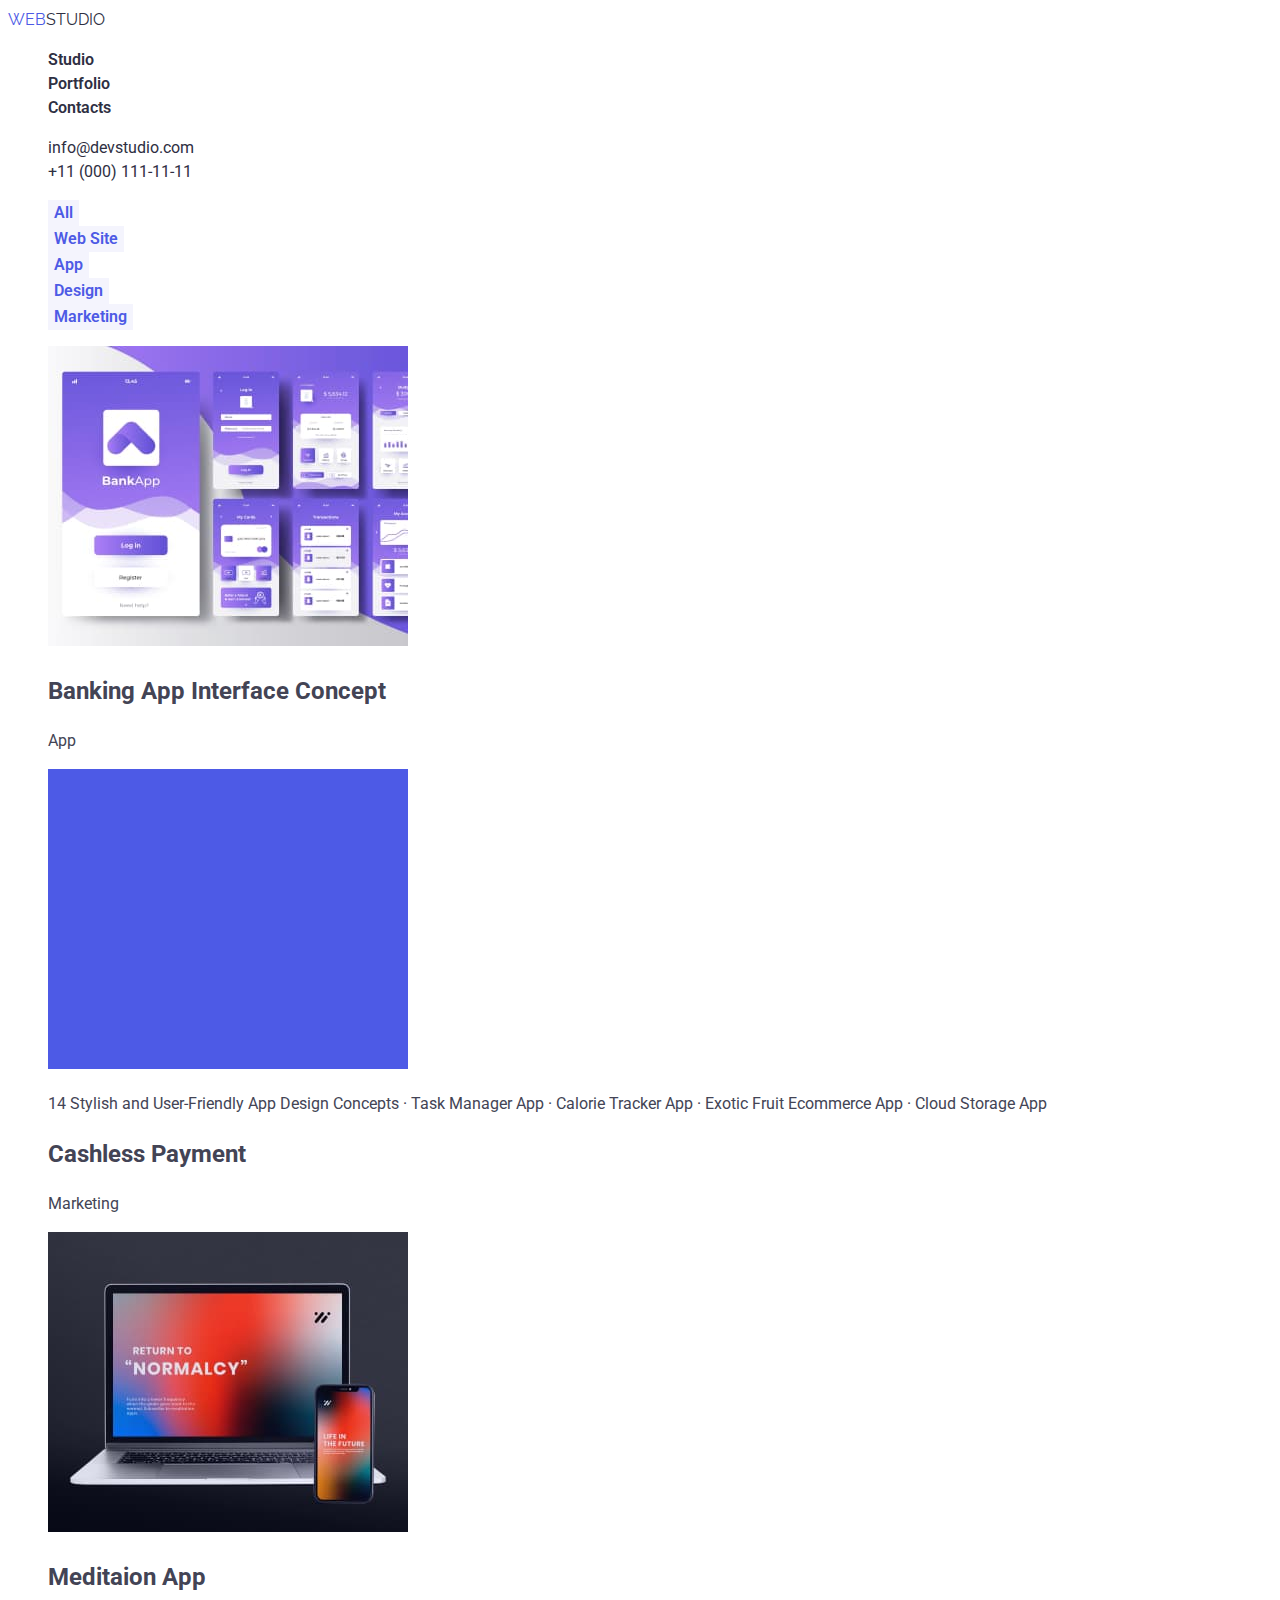
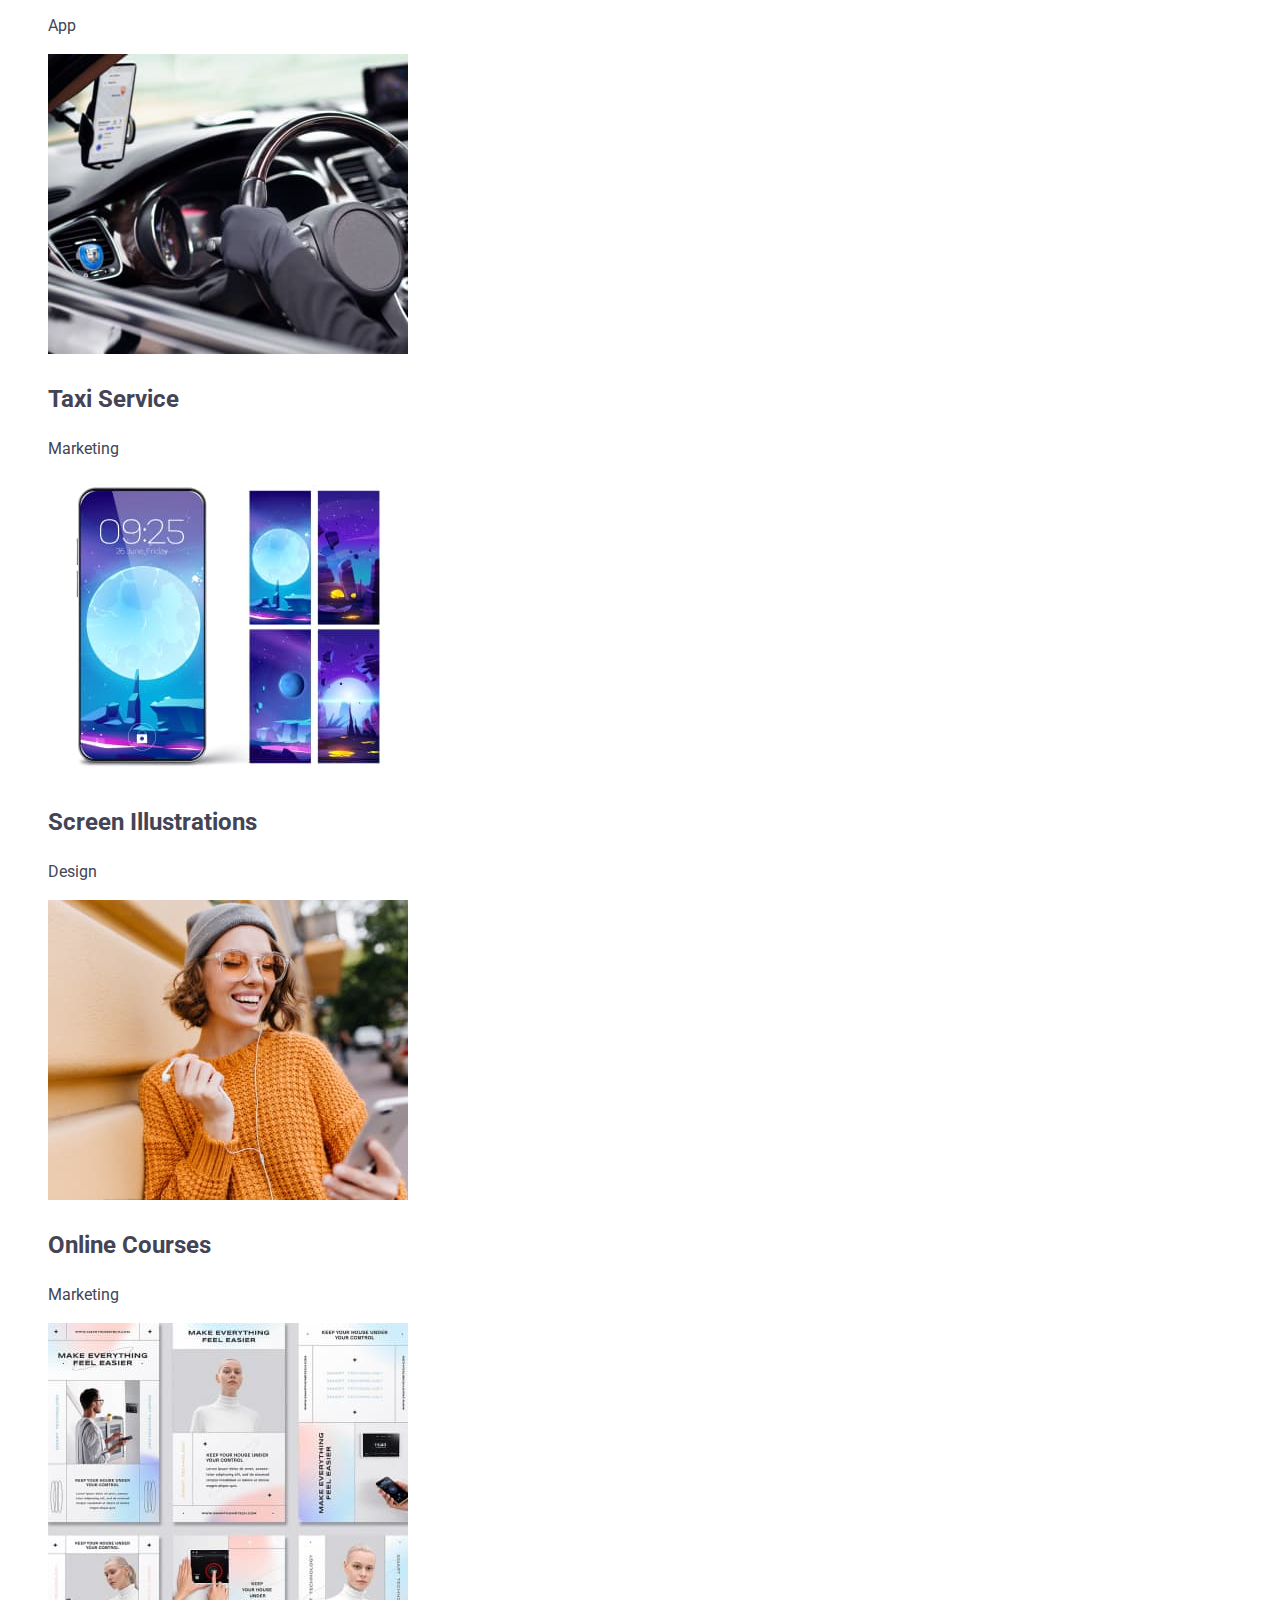
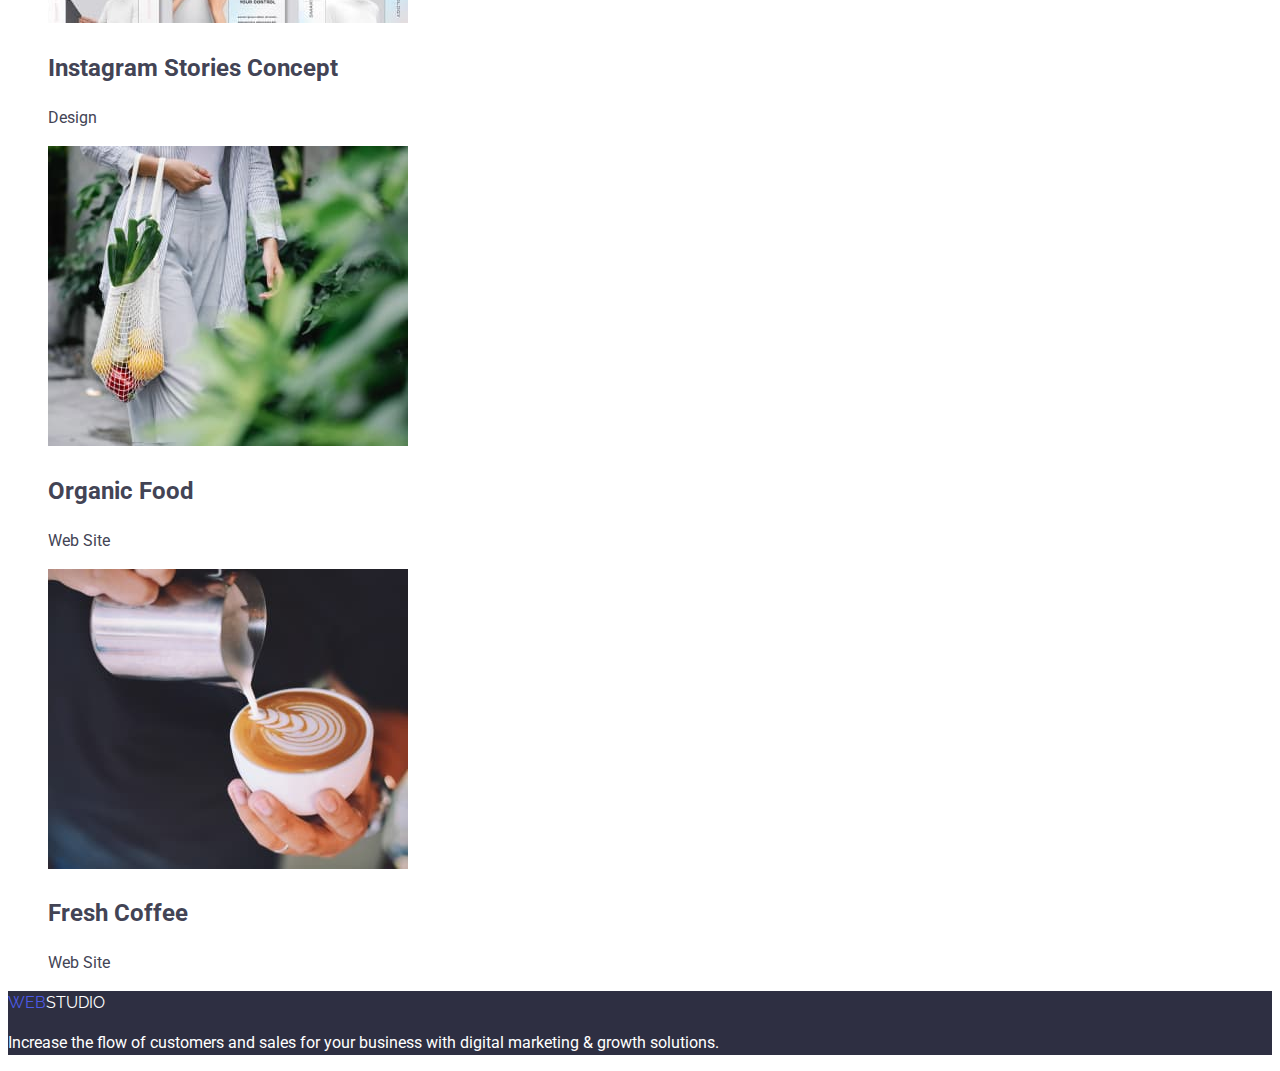
==== commit 51513dbd: "resolved bugs" ====
--- a/portfolio.html
+++ b/portfolio.html
@@ -1,169 +1,98 @@
 <!DOCTYPE html>
 <html lang="en">
-  <!-- ------HEAD------ -->
-  <head>
-    <meta charset="UTF-8" />
-    <meta http-equiv="X-UA-Compatible" content="IE=edge" />
-    <meta name="viewport" content="width=device-width, initial-scale=1.0" />
-    <title>Portfolio</title>
-    <link rel="preconnect" href="https://fonts.googleapis.com" />
-    <link rel="preconnect" href="https://fonts.gstatic.com" crossorigin />
-    <link
-      href="https://fonts.googleapis.com/css2?family=Raleway:wght@800&family=Roboto:wght@400;500;700;900&display=swap"
-      rel="stylesheet"
-    />
-    <link rel="stylesheet" href="css/styles.css" />
-  </head>
-  <body>
-    <!-- ------HEADER------ -->
+<head>
+    <meta charset="UTF-8">
+    <meta http-equiv="X-UA-Compatible" content="IE=edge">
+    <meta name="viewport" content="width=device-width, initial-scale=1.0">
+    <title>Document</title>
+    <link rel="stylesheet" href="css/styles.css">
+    <link rel="preconnect" href="https://fonts.googleapis.com">
+    <link rel="preconnect" href="https://fonts.gstatic.com" crossorigin>
+    <link href="https://fonts.googleapis.com/css2?family=Raleway:wght@800&family=Roboto:wght@400;500;700;900&display=swap" rel="stylesheet">
+</head>
+<body>
+    <!-- Шапка странички -->
     <header>
-      <a class="logo" href="./index.html"
-        ><span class="link-logo">Web</span>Studio</a
-      >
-      <nav>
-        <ul class="navigation-links">
-          <li><a class="link" href="./index.html">Studio</a></li>
-          <li><a class="link" href="./portfolio.html">Portfolio</a></li>
-          <li><a class="link" href="">Contacts</a></li>
-        </ul>
-      </nav>
-
-      <ul class="contacts list">
-        <li>
-          <a class="link" href="mailto:info@devstudio.com"
-            >info@devstudio.com</a
-          >
-        </li>
-        <li>
-          <a class="link" href="tel:+110001111111">+11 (000) 111-11-11</a>
-        </li>
-      </ul>
+            <a href="./index.html" class="logo"><span class="logo-web">Web</span>Studio</a>
+    
+            <ul class="nav-links">
+                <li><a href="./index.html" class="link">Studio</a></li>
+                <li><a href="./portfolio.html" class="link">Portfolio</a></li>
+                <li><a href="" class="link">Contacts</a></li>
+            </ul>
+             <ul class="head-address list">
+                <li><a href="mailto:info@devstudio.com" class="link">info@devstudio.com</a></li>
+                <li><a href="tel:+110001111111" class="link">+11 (000) 111-11-11</a></li>
+            </ul>
     </header>
-    <!-- ------MAIN------ -->
+    <!-- Уникальный контент страницы "портфолио" -->
     <main>
-      <!-- ------PORTFOLIO PROJECTS------ -->
-      <section>
-        <h2 class="section-title" hidden>section title</h2>
-        <ul class="list">
-          <li class="list-element">
-            <button class="selection-button" type="button">All</button>
-          </li>
-          <li class="list-element">
-            <button class="selection-button" type="button">Web Site</button>
-          </li>
-          <li class="list-element">
-            <button class="selection-button" type="button">App</button>
-          </li>
-          <li class="list-element">
-            <button class="selection-button" type="button">Design</button>
-          </li>
-          <li class="list-element">
-            <button class="selection-button" type="button">Marketign</button>
-          </li>
-        </ul>
-        <ul class="list">
-          <li class="list-element">
-            <img
-              src="./images/portfolio-img-1.jpg"
-              alt="banking app"
-              width="360"
-              height="300"
-            />
-            <h3 class="title">Banking App Interface Concept</h3>
-            <p class="text">App</p>
-          </li>
-          <li class="list-element">
-            <img
-              src="./images/portfolio-img-2.jpg"
-              alt="cashless payment"
-              width="360"
-              height="300"
-            />
-            <h3 class="title">Cashless Payment</h3>
-            <p class="text">Marketing</p>
-          </li>
-          <li class="list-element">
-            <img
-              src="./images/portfolio-img-3.jpg"
-              alt="meditation app"
-              width="360"
-              height="300"
-            />
-            <h3 class="title">Meditaion App</h3>
-            <p class="text">App</p>
-          </li>
-          <li class="list-element">
-            <img
-              src="./images/portfolio-img-4.jpg"
-              alt="taxi app"
-              width="360"
-              height="300"
-            />
-            <h3 class="title">Taxi Service</h3>
-            <p class="text">Marketing</p>
-          </li>
-          <li class="list-element">
-            <img
-              src="./images/portfolio-img-5.jpg"
-              alt="wallpaper app"
-              width="360"
-              height="300"
-            />
-            <h3 class="title">Screen Illustrations</h3>
-            <p class="text">Design</p>
-          </li>
-          <li class="list-element">
-            <img
-              src="./images/portfolio-img-6.jpg"
-              alt="online courses"
-              width="360"
-              height="300"
-            />
-            <h3 class="title">Online Courses</h3>
-            <p class="text">Marketing</p>
-          </li>
-          <li class="list-element">
-            <img
-              src="./images/portfolio-img-7.jpg"
-              alt="instagram stories"
-              width="360"
-              height="300"
-            />
-            <h3 class="title">Instagram Stories Concept</h3>
-            <p class="text">Design</p>
-          </li>
-          <li class="list-element">
-            <img
-              src="./images/portfolio-img-8.jpg"
-              alt="food website"
-              width="360"
-              height="300"
-            />
-            <h3 class="title">Organic Food</h3>
-            <p class="text">Web Site</p>
-          </li>
-          <li class="list-element">
-            <img
-              src="./images/portfolio-img-9.jpg"
-              alt="coffee website"
-              width="360"
-              height="300"
-            />
-            <h3 class="title" class="text">Fresh Coffee</h3>
-            <p class="text">Web Site</p>
-          </li>
-        </ul>
-      </section>
+        <!-- Единственная секция страницы "портфолио" -->
+    <section class="section">
+            <h1 class="visually-hidden">Portfolio Page</h1>
+                <ul class="portfolio-nav-links list">
+                    <li><button type="button" class="portfolio-nav-buttons">All</button></li>
+                    <li><button type="button" class="portfolio-nav-buttons">Web Site</button></li>
+                    <li><button type="button" class="portfolio-nav-buttons">App</button></li>
+                    <li><button type="button" class="portfolio-nav-buttons">Design</button></li>
+                    <li><button type="button" class="portfolio-nav-buttons">Marketing</button></li>
+                </ul>
+                <ul class="portfolio-list list">
+                    <li>
+                        <img src="./images/portfolio-img-1.jpg" alt="Banking App Interface Concept" width="360">
+                        <h2>Banking App Interface Concept</h2>
+                        <p>App</p>
+                    </li>
+                    <li>
+                    <img src="./images/portfolio-img-2.jpg" alt="Cashless Payment">
+                    <p>
+                        14 Stylish and User-Friendly App Design Concepts · Task Manager App · Calorie Tracker App · Exotic Fruit Ecommerce App · Cloud Storage App
+                    </p>
+                    <h2>Cashless Payment</h2>
+                    <p>Marketing</p>
+                </li>
+                <li>
+                    <img src="./images/portfolio-img-3.jpg" alt="Meditaion App" width="360">
+                    <h2>Meditaion App</h2>
+                    <p>App</p>
+                </li>
+                <li>
+                    <img src="./images/portfolio-img-4.jpg" alt="Taxi Service" width="360">
+                    <h2>Taxi Service</h2>
+                    <p>Marketing</p>
+                </li>
+                <li>
+                    <img src="./images/portfolio-img-5.jpg" alt="Screen Illustrations" width="360">
+                    <h2>Screen Illustrations</h2>
+                    <p>Design</p>
+                </li>
+                <li>
+                    <img src="./images/portfolio-img-6.jpg" alt="Online Courses" width="360">
+                    <h2>Online Courses</h2>
+                    <p>Marketing</p>
+                </li>
+                <li>
+                    <img src="./images/portfolio-img-7.jpg" alt="Instagram Stories Concept" width="360">
+                    <h2>Instagram Stories Concept</h2>
+                    <p>Design</p>
+                </li>
+                <li>
+                    <img src="./images/portfolio-img-8.jpg" alt="Organic Food" width="360">
+                    <h2>Organic Food</h2>
+                    <p>Web Site</p>
+                </li>
+                <li>
+                    <img src="./images/portfolio-img-9.jpg" alt="Fresh Coffee" width="360">
+                    <h2>Fresh Coffee</h2>
+                    <p>Web Site</p>
+                </li>
+                </ul>
+    </section>
     </main>
-    <!-- ------FOOTER------ -->
-    <footer class="footer">
-      <a class="logo footer-logo" href=""
-        ><span class="link-logo">Web</span>studio</a
-      >
-      <p class="text footer-text">
-        Increase the flow of customers and sales for your business with digital
-        marketing & growth solutions.
-      </p>
+    <!-- Подвал -->
+    <footer class="basement">
+        <a href="./index.html" class="basement-logo"><span class="logo-web">Web</span>Studio</a>
+        <p class="basement-text">Increase the flow of customers and sales for your business with digital marketing & growth solutions.</p>
     </footer>
-  </body>
-</html>
+</body>
+</html>--- a/css/styles.css
+++ b/css/styles.css
@@ -1,161 +1,176 @@
-:root {
-  --ordinary-text-color: #434455;
-  --title-color: #2e2f42;
-  --interractive-el-color: #4d5ae5;
-  --shady-white-color: #f4f4fd;
-  --interractive-el-color-2: #404bbf;
-  --white-color: #ffffff;
+/*  Цвет заголовков #2E2F42 */
+/* Основной цвет текста #434455 */
+/* акцент #434455 */
+/* цвет фона заголовка и футера #434455  */
+/* цвет фона секции #F4F4FD */
+
+:root{
+    --primary-text-color:#434455;
+    --title-text-color:#2E2F42;
+    --primary-white-color:#ffffff;
+    --accent-color:#4D5AE5;
+    --light-color:#F4F4FD;
 }
 
-body {
-  color: var(--ordinary-text-color);
-  background-color: var(--white-color);
-  font-family: "Roboto", sans-serif;
+body{
+    background-color: var(--primary-white-color);
+    color: var(--primary-text-color);
+    font-family: 'Roboto', sans-serif;
+    font-weight: 400;
+    line-height:1.5;
 }
 
-.list {
-  list-style: none;
+/* Логотип */
+.logo{
+    color: var(--title-text-color);
+    text-transform:uppercase;
+    font-family:'Raleway', sans-serif;
+    text-decoration:none;
+
 }
 
-.list-element {
-  background-color: var(--white-color);
-}
-/* ---------------------------HEADER------------------------- */
-
-/* -----HEADER LOGO----- */
-.logo {
-  font-family: "Raleway", sans-serif;
-  font-weight: 800;
-  font-size: 18px;
-  line-height: 1.33;
-  letter-spacing: 0.03em;
-  text-transform: uppercase;
-  color: var(--title-color);
-  text-decoration: none;
+.logo-web{
+    color:var(--accent-color);
 }
 
-.link-logo {
-  color: var(--interractive-el-color);
+/* Навигационные ссылки */
+.nav-links{
+    list-style:none;
+    font-weight:600;
 }
 
-/* -----HEADER NAVIGATION PAGE----- */
-.navigation-links {
-  list-style: none;
-  font-weight: 500;
+.nav-links .link{
+    text-decoration:none;
+    color:var(--title-text-color);
+    font-weight:600;
 }
 
-.navigation-links .link {
-  text-decoration: none;
-  color: var(--title-color);
-  font-weight: 500;
-  font-size: 16px;
-  line-height: 1.5;
-  letter-spacing: 0.02em;
+.nav-links .link:hover,
+.nav-links .link:focus,
+.nav-links .link:active{
+    color:var(--accent-color);
+}
+/* Списки */
+.list{
+    list-style:none;
 }
 
-.navigation-links .link:hover,
-.navigation-links .link:focus,
-.navigation-links .link:active {
-  color: var(--interractive-el-color);
+.head-address .link{
+    text-decoration:none;
+    color:var(--title-text-color);
 }
 
-.contacts .link {
-  text-decoration: none;
-  color: var(--title-color);
-  font-weight: 400;
-  font-size: 16px;
-  line-height: 1.5;
-  letter-spacing: 0.02em;
+/* Секция герой */
+.hero{
+background-color:var(--title-text-color);
 }
 
-.contacts .link:hover {
-  color: var(--interractive-el-color);
+.hero-title{
+    color: var(--primary-white-color);
+    font-size:56px;
+    font-weight:600;
+    font-size:56px;
+    line-height: 1.07;
+    text-align:center;
 }
 
-/* ---------------------------MAIN------------------------- */
-.title {
-  font-weight: 500;
-  font-size: 20px;
-  line-height: 1.2;
-  letter-spacing: 0.02em;
-  color: var(--title-color);
+.button-title{
+    background-color:var(--accent-color);
+    border:none;
+    cursor: pointer;
+    font-family: inherit;
+    color:var(--primary-white-color);
+    font-weight:600; 
+    font-size: 16px;
+    line-height: 1.2;
+    
 }
 
-.text {
-  font-size: 16px;
-  line-height: 1.5;
-  letter-spacing: 0.02em;
-  color: var(--ordinary-text-color);
+.button-title:active{
+    background-color:var(--accent-color);
 }
 
-.section-title {
-  font-weight: 700;
-  font-size: 36px;
-  line-height: 1.11;
-  letter-spacing: 0.02em;
-  color: var(--title-color);
-}
-/* ---------------------------STUDIO PAGE------------------------- */
-
-/* -- ------ORDER SERVICE SECTION-------- */
-.hero {
-  background-color: var(--title-color);
+/* Все секции в уникальном контенте первой страницы */
+.section{
+    background-color:var(--primary-white-color);
 }
 
-.hero-title {
-  color: var(--white-color);
-  font-weight: 700;
-  font-size: 56px;
-  line-height: 1.07;
-  text-align: center;
+.section-title{
+    color:var(--title-text-color);
+    font-weight: 600;
+    font-size: 36px;
+    line-height: 1.1;
 }
 
-.hero-button {
-  background-color: var(--interractive-el-color);
-  color: var(--white-color);
-  font-weight: 600;
-  font-size: 16px;
-  line-height: 1.2;
-  border: none;
-  cursor: pointer;
+.visually-hidden{
+    position: absolute;
+    white-space: nowrap;
+    width: 1px;
+    height: 1px;
+    overflow: hidden;
+    border: 0;
+    padding: 0;
+    clip: rect(0 0 0 0);
+    clip-path: inset(50%);
+    margin: -1px;
 }
 
-.hero-button:active {
-  background-color: var(--interractive-el-color-2);
+
+/* Команда инфо */
+.team-info{
+    background-color:var(--light-color);
+
 }
 
-/* ------OUR TEAM SECTION------ */
-.about-team {
-  background-color: var(--shady-white-color);
+.team-names{
+    color:var(--title-text-color);
+    font-weight:600;
 }
 
-/* ------------------------PORTFOLIO PAGE-------------------- */
-.selection-button {
-  color: var(--interractive-el-color);
-  background-color: var(--shady-white-color);
-  font-weight: 500;
-  font-size: 16px;
-  line-height: 1.5;
-  letter-spacing: 0.04em;
-  border: none;
-  cursor: pointer;
+/* Подвал */
+
+.basement{
+    background-color:var(--title-text-color);
 }
 
-.selection-button:hover,
-.selectionbutton:focus {
-  color: var(--white-color);
-  background-color: var(--interractive-el-color-2);
+.basement-text{
+    color:var(--primary-white-color);
 }
 
-/* ---------------------FOOTER----------------- */
-.footer {
-  background-color: var(--title-color);
+.basement-logo{
+    color:var(--primary-white-color);
+    text-transform:uppercase;
+    font-family:'Raleway', sans-serif;
+    text-decoration:none;
 }
 
-.footer-logo {
-  color: var(--white-color);
+/* PORTFOLIO PAGE */
+
+.portfolio-nav-links{
+    text-decoration:none;
 }
 
-.footer-text {
-  color: var(--white-color);
+.portfolio-nav-buttons{
+    color:var(--accent-color);
+    background-color:var(--light-color);
+    border:none;
+    font-family:inherit;
+    font-weight: 600;
+    font-size: 16px;
+    line-height: 1.5;
 }
+
+.portfolio-nav-buttons:hover,
+.portfolio-nav-buttons:focus{
+    color:var(--primary-white-color);
+    background-color:var(--accent-color);
+    cursor: pointer;
+}
+
+
+.cashless-payment{
+    width: 360px;
+    height: 300px;
+    background-color:var(--accent-color);
+    color:var(--light-color);
+}